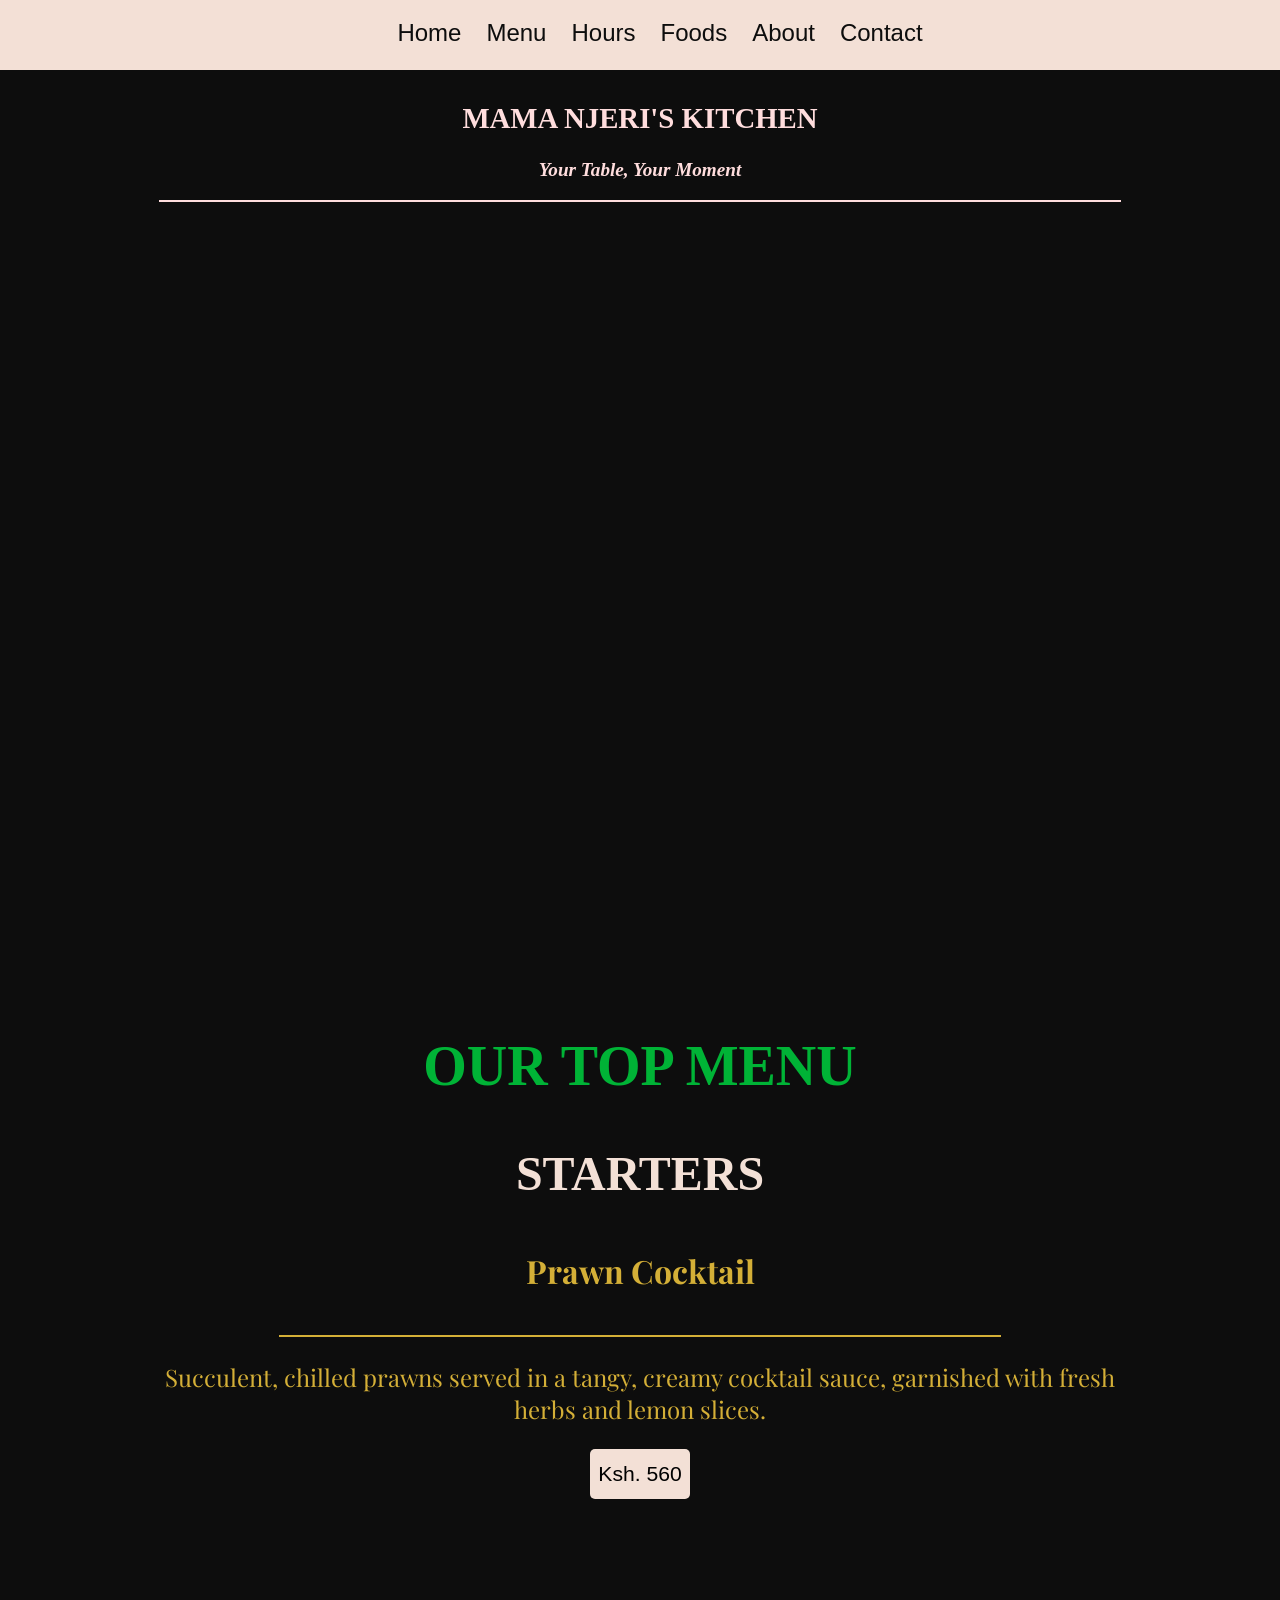
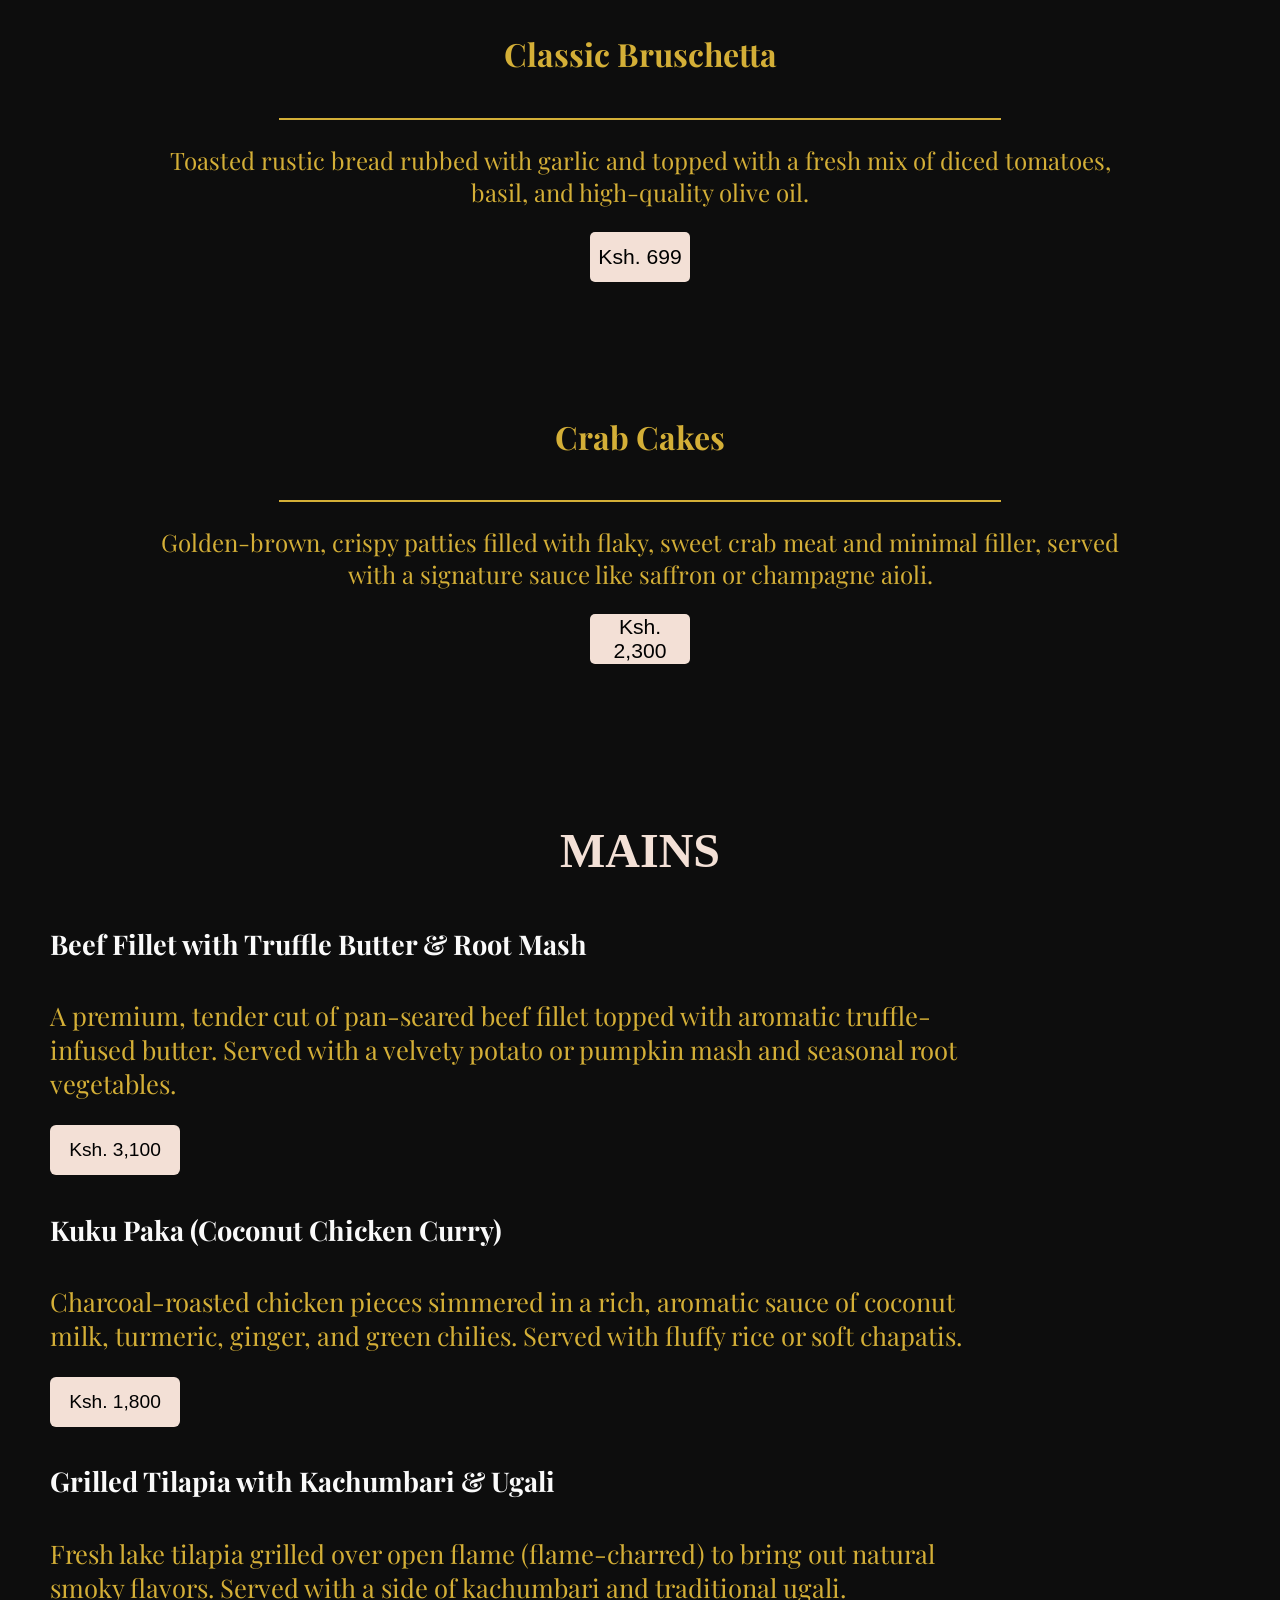
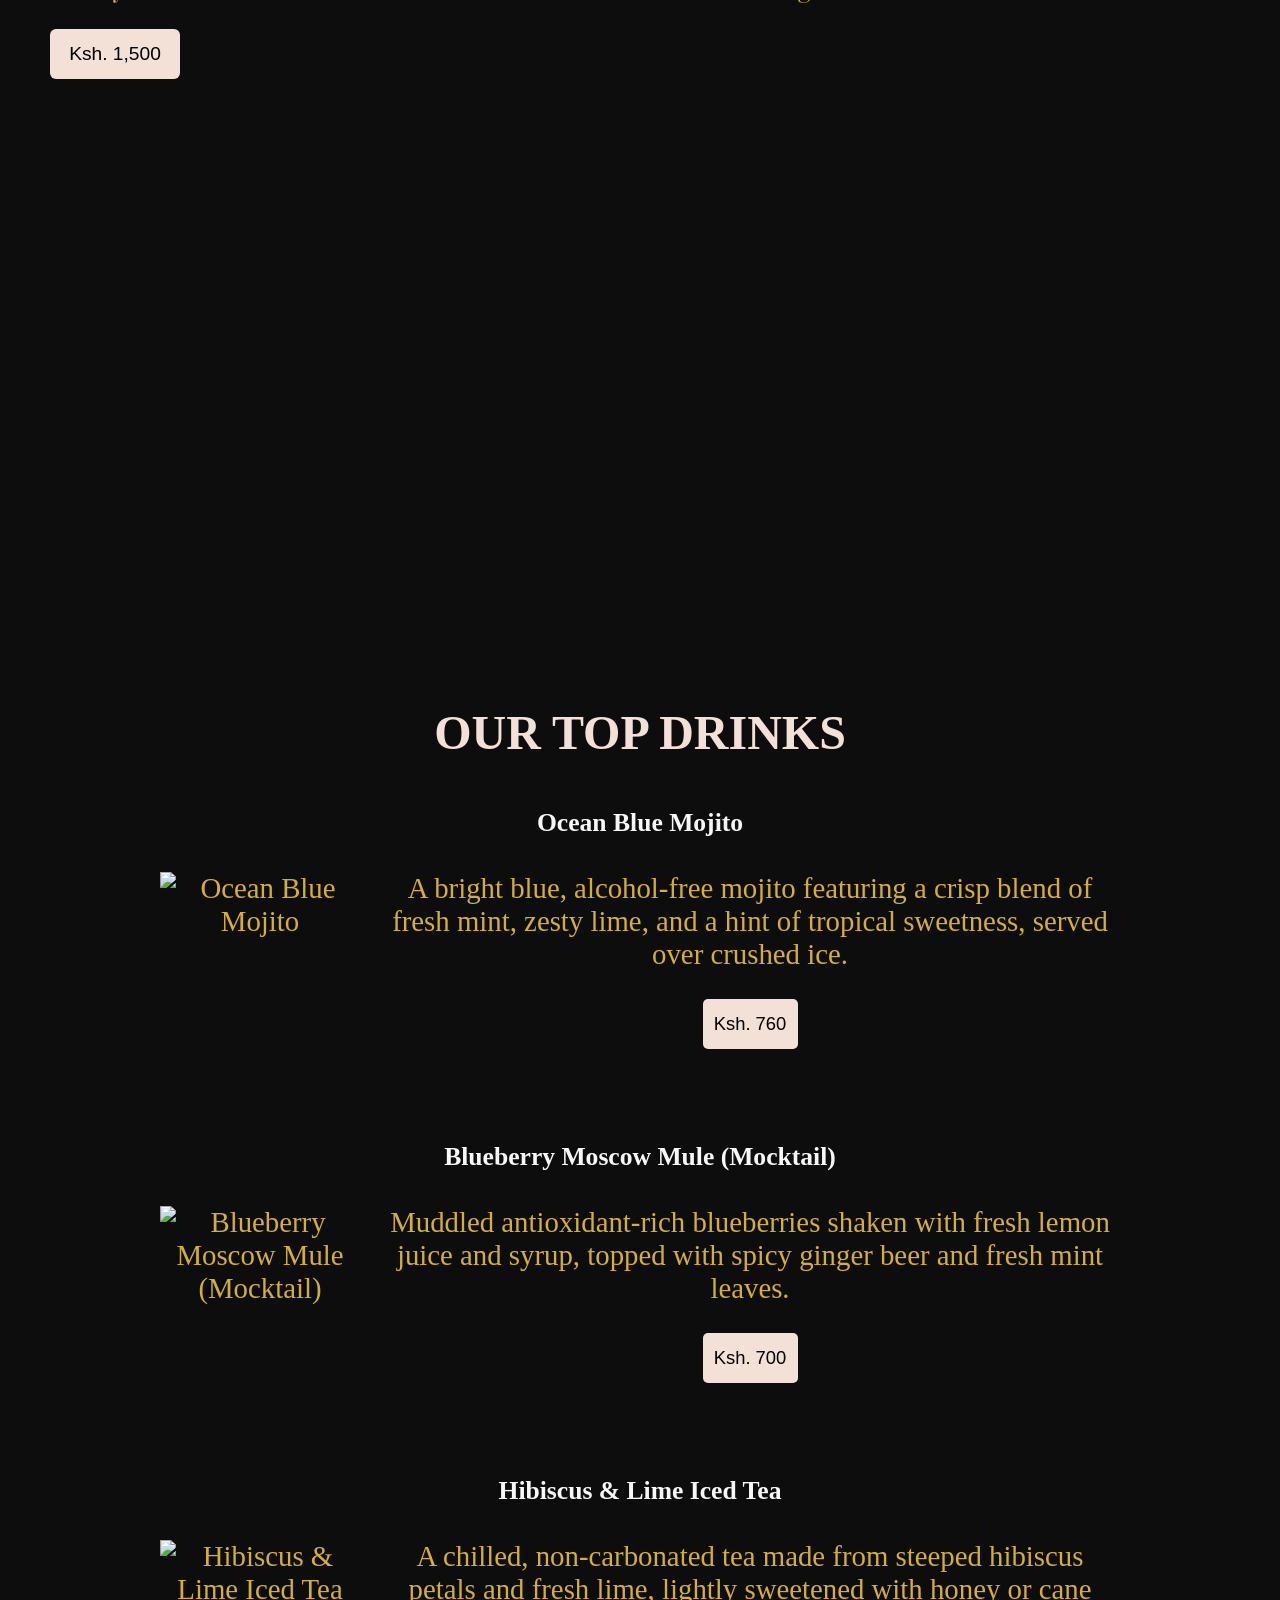
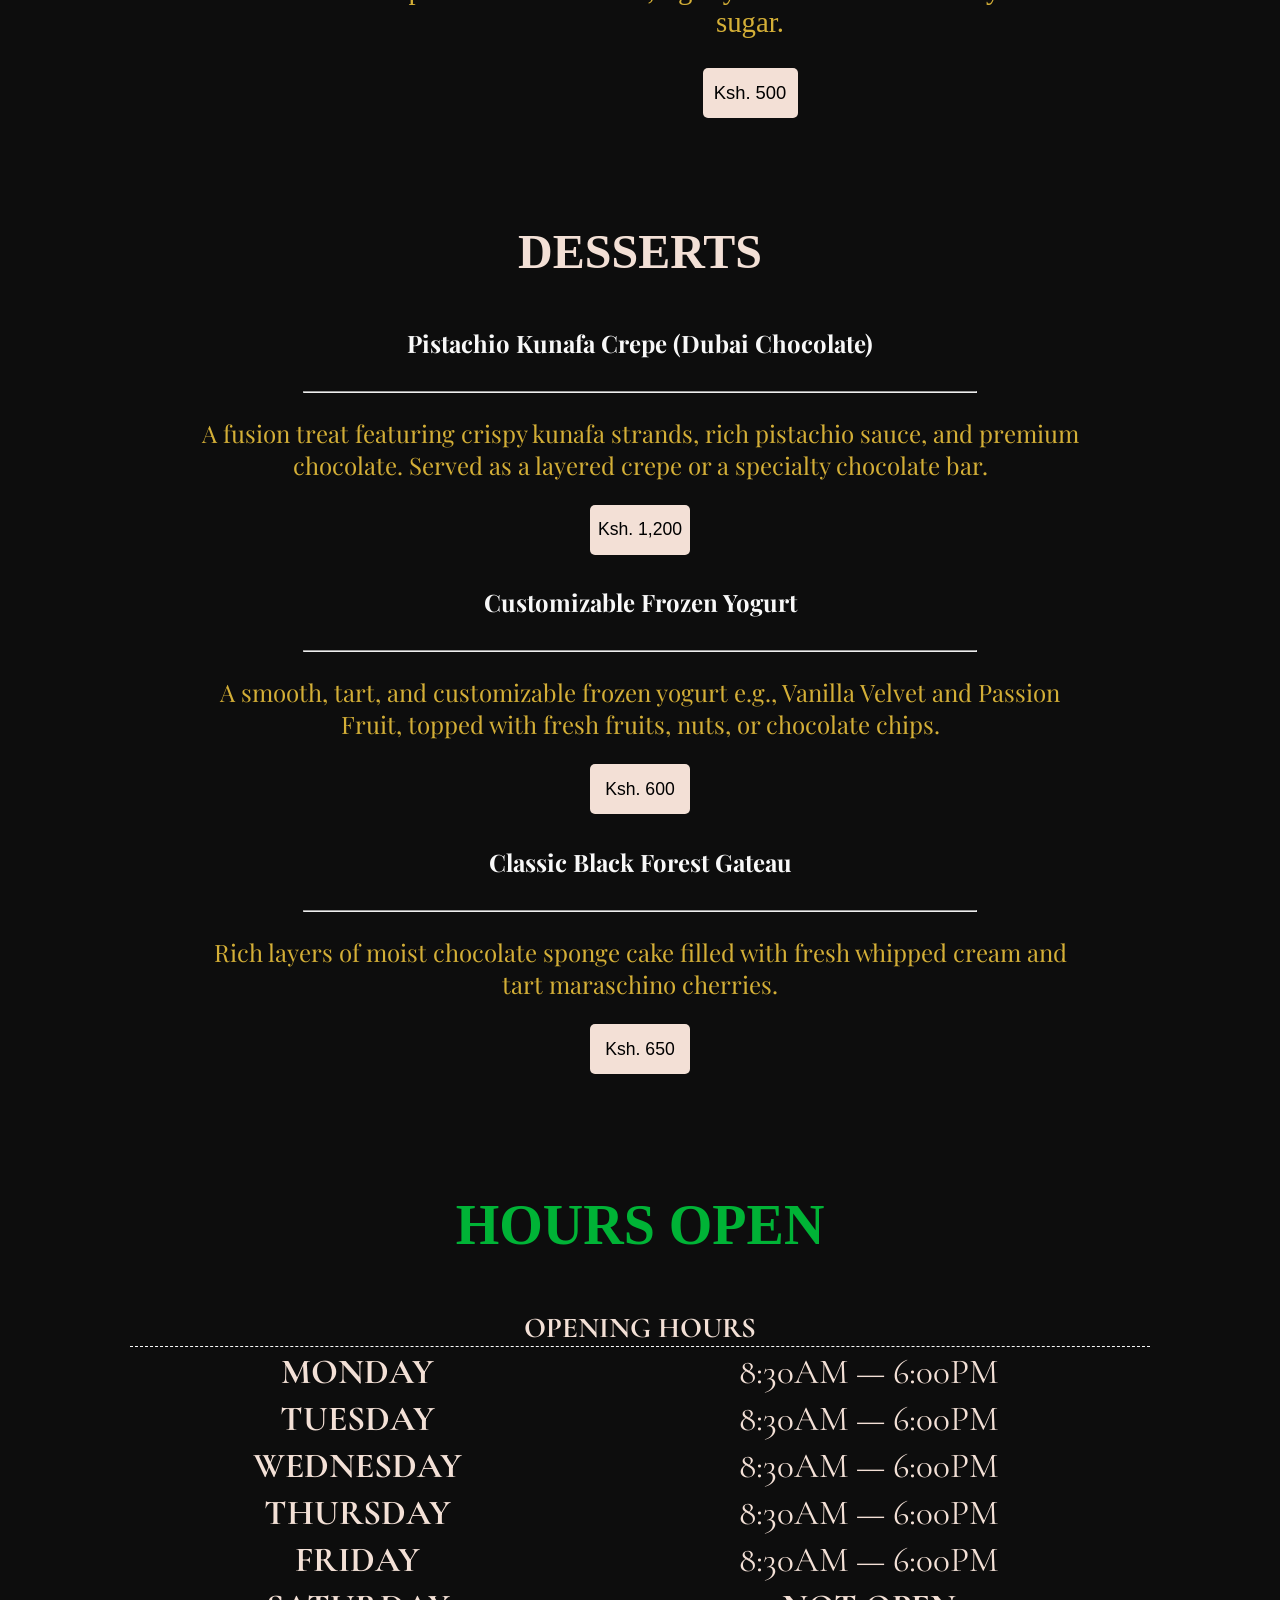
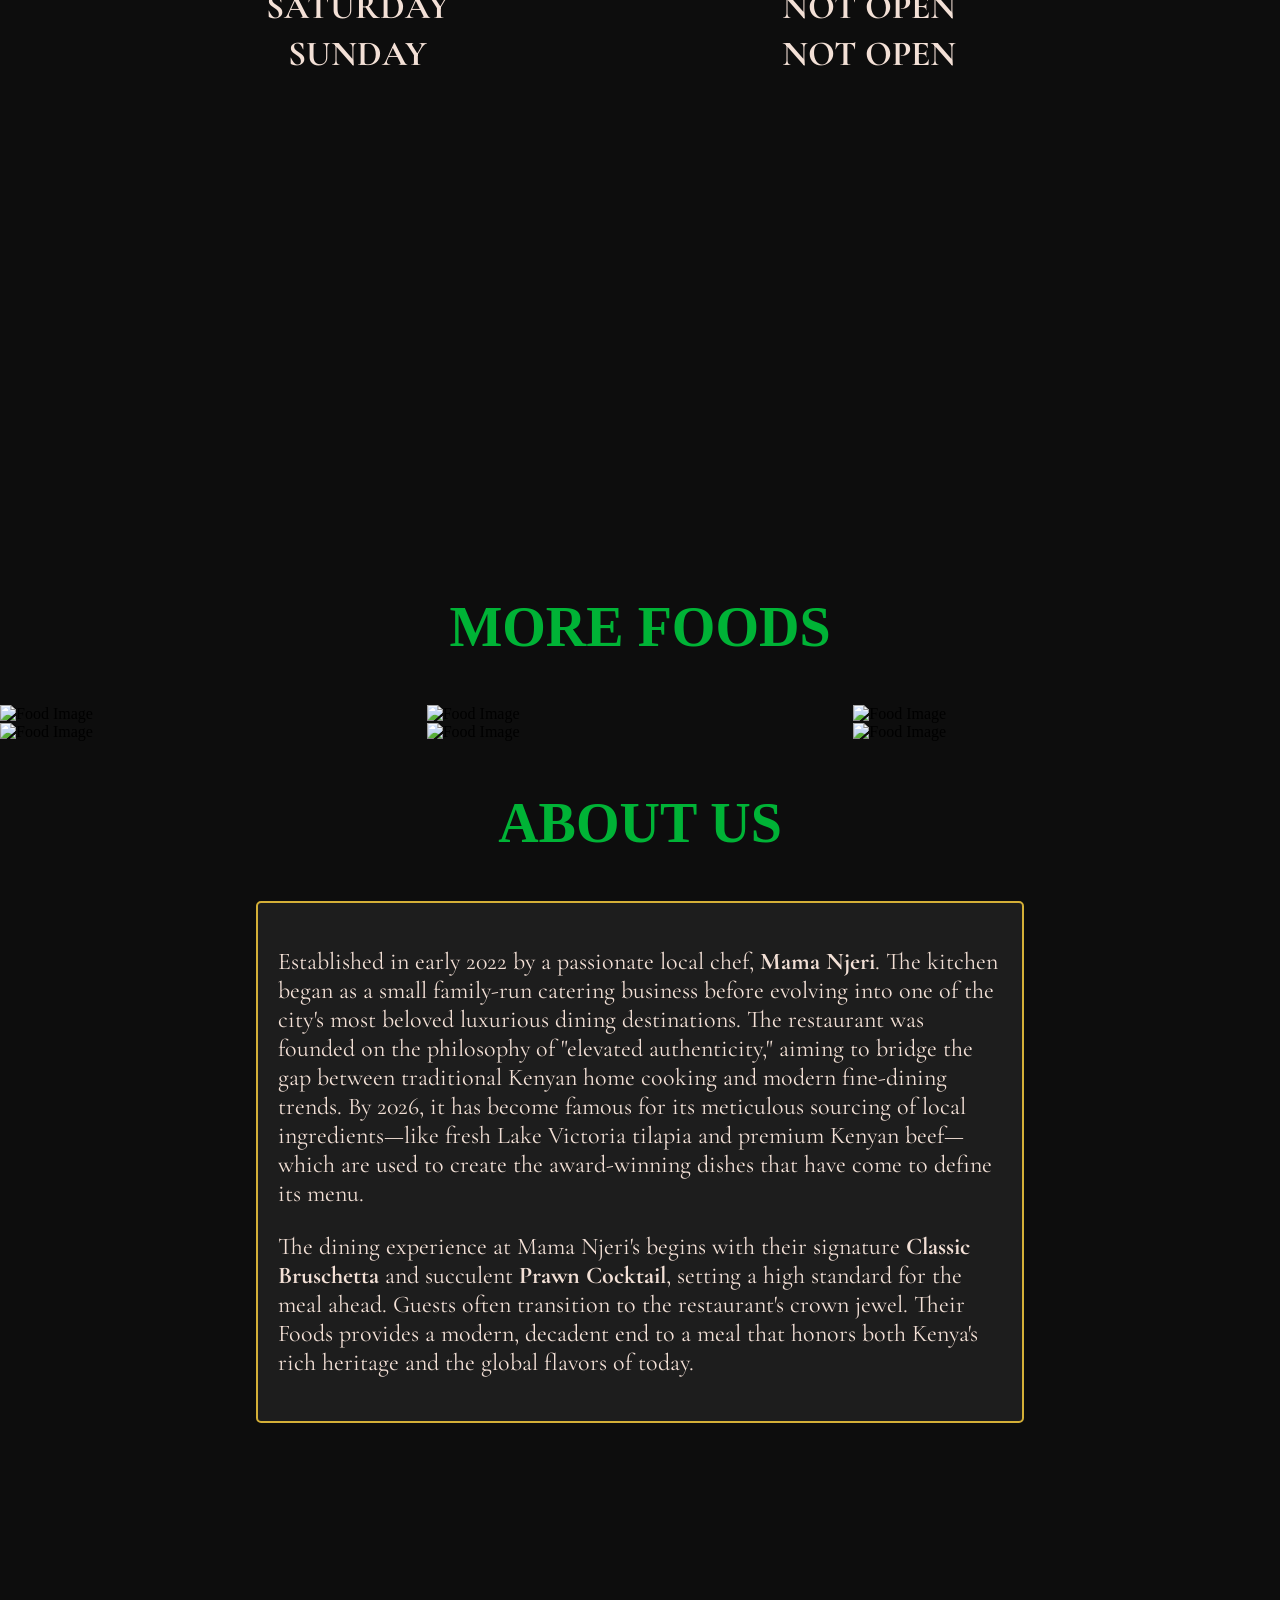
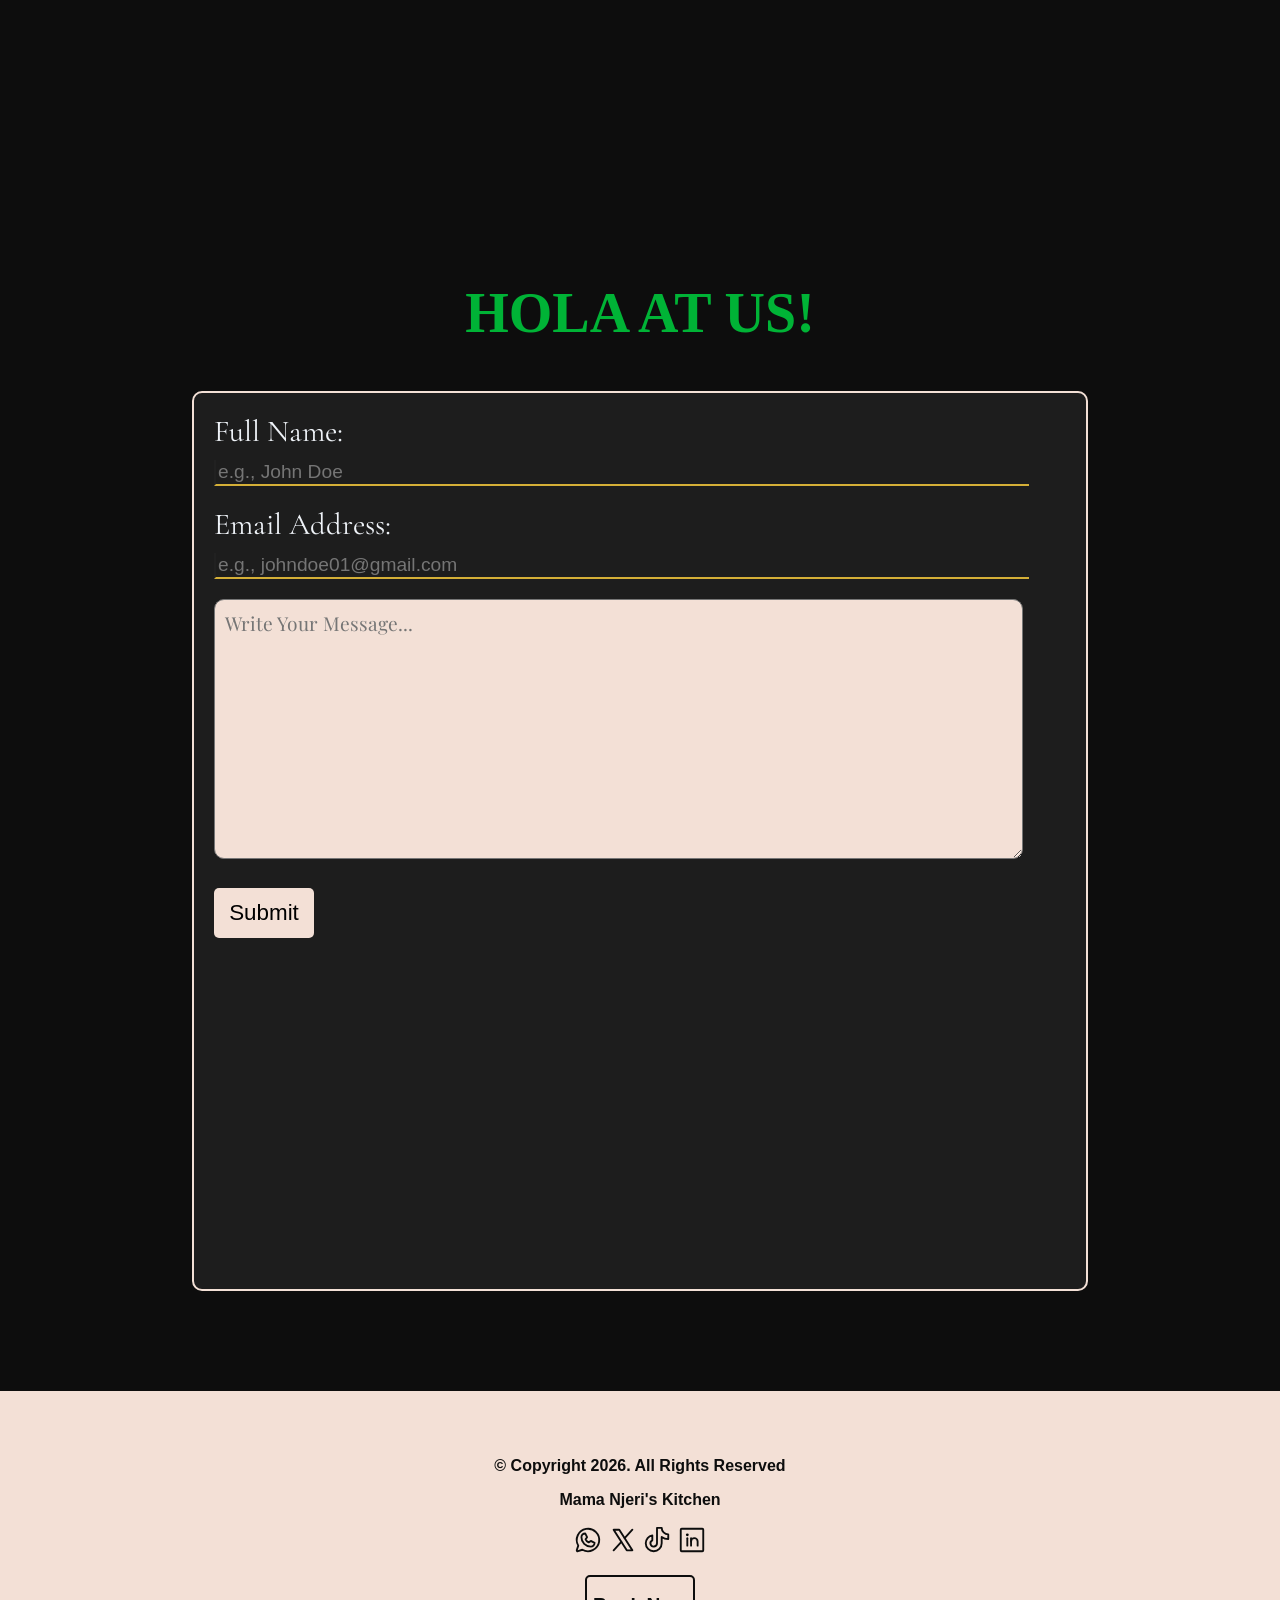
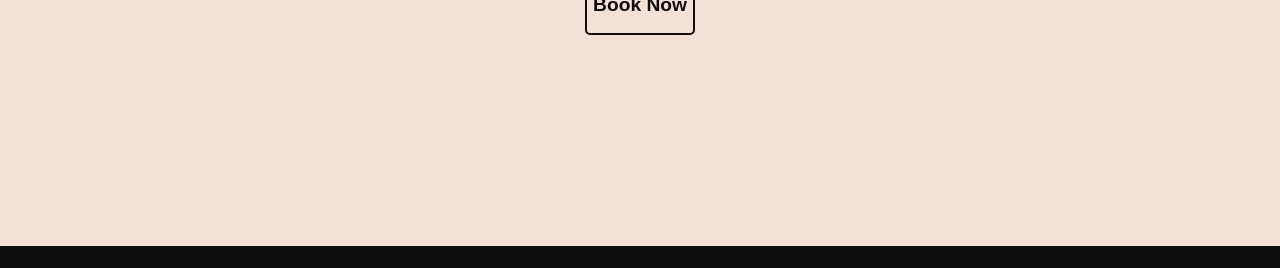
==== index.html @ dee15629 "first commit - Mama Njeri's Kitchen" ====
<!DOCTYPE html>
<html lang="en">
<head>
    <meta charset="UTF-8">
    <meta name="viewport" content="width=device-width, initial-scale=1.0">
    <title>Mama Njeri's Kitchen - Nairobi</title>
    <link rel="stylesheet" href="https://fonts.googleapis.com/css2?family=Playfair+Display&display=swap">
    <link rel="stylesheet" href="https://fonts.googleapis.com/css2?family=Cormorant+Garamond&display=swap">
    <link rel="stylesheet" href="styles.css">
</head>
<body>
    <section id="hero">
        <header>
    <nav id="navbar">
        <ul>
            <li><a href="#hero">Home</a></li>
            <li><a href="#menu">Menu</a></li>
            <li><a href="#timetable">Hours</a></li>
            <li><a href="#gallery">Foods</a></li>
            <li><a href="#about">About</a></li>
            <li><a href="#contact">Contact</a></li>
        </ul>
    </nav>
    </header>
        <h1>MAMA NJERI'S KITCHEN</h1>
        <p><i><b>Your Table, Your Moment</b></i></p>
        <hr style="width: 75%;">
    </section>
    <section id="menu">
        <h2>OUR TOP MENU</h2>
        <h3>STARTERS</h3>
        <div class="starters">
            <div class="start">
                <h4>Prawn Cocktail</h4>
                <hr>
                <p>Succulent, chilled prawns served in a tangy, creamy cocktail sauce, garnished with fresh herbs and lemon slices.</p>
                <button>Ksh. 560</button>
            </div>
            <div class="start">
                <h4>Classic Bruschetta</h4>
                <hr>
                <p>Toasted rustic bread rubbed with garlic and topped with a fresh mix of diced tomatoes, basil, and high-quality olive oil.</p>
                <button>Ksh. 699</button>
            </div>
            <div class="start">
                <h4>Crab Cakes</h4>
                <hr>
                <p>Golden-brown, crispy patties filled with flaky, sweet crab meat and minimal filler, served with a signature sauce like saffron or champagne aioli.</p>
                <button>Ksh. 2,300</button>
            </div>
        </div>
        <div class="mains">
        <h3>MAINS</h3>
            <div class="main">
                <h4>Beef Fillet with Truffle Butter & Root Mash</h4>
                <p>A premium, tender cut of pan-seared beef fillet topped with aromatic truffle-infused butter. Served with a velvety potato or pumpkin mash and seasonal root vegetables.</p>
                <button>Ksh. 3,100</button>
            </div>
            <div class="main">
                <h4>Kuku Paka (Coconut Chicken Curry)</h4>
                <p>Charcoal-roasted chicken pieces simmered in a rich, aromatic sauce of coconut milk, turmeric, ginger, and green chilies. Served with fluffy rice or soft chapatis.</p>
                <button>Ksh. 1,800</button>
            </div>
            <div class="main">
                <h4>Grilled Tilapia with Kachumbari & Ugali</h4>
                <p>Fresh lake tilapia grilled over open flame (flame-charred) to bring out natural smoky flavors. Served with a side of kachumbari and traditional ugali.</p>
                <button>Ksh. 1,500</button>
            </div>
        </div>
        <div class="drinks">
        <h3>OUR TOP DRINKS</h3>
            <div class="drink">
                <h4>Ocean Blue Mojito</h4>
            <img src="https://www.crazycheesy.com/wp-content/uploads/2023/01/CRAZY-BLUE-OCEAN.jpg" alt="Ocean Blue Mojito">
            <p> A bright blue, alcohol-free mojito featuring a crisp blend of fresh mint, zesty lime, and a hint of tropical sweetness, served over crushed ice.</p>
            <button>Ksh. 760</button>
            </div>
            <div class="drink">
                <h4>Blueberry Moscow Mule (Mocktail)</h4>
            <img src="https://mixop.net/wp-content/uploads/136A9384-720x720.jpg" alt="Blueberry Moscow Mule (Mocktail)">
            <p>Muddled antioxidant-rich blueberries shaken with fresh lemon juice and syrup, topped with spicy ginger beer and fresh mint leaves.</p>
            <button>Ksh. 700</button>
            </div>
            <div class="drink">
                <h4>Hibiscus & Lime Iced Tea</h4>
            <img src="https://h6r2c8q2.delivery.rocketcdn.me/wp-content/uploads/hibiscus-drink.jpg" alt="Hibiscus & Lime Iced Tea">
            <p>A chilled, non-carbonated tea made from steeped hibiscus petals and fresh lime, lightly sweetened with honey or cane sugar.</p>
            <button>Ksh. 500</button>
            </div>
        </div>
        <div class="desserts">
            <h3>DESSERTS</h3>
            <div class="dessert">
                <h4>Pistachio Kunafa Crepe (Dubai Chocolate)</h4>
                <hr>
                <p>A fusion treat featuring crispy kunafa strands, rich pistachio sauce, and premium chocolate. Served as a layered crepe or a specialty chocolate bar.</p>
                <button>Ksh. 1,200</button>
            </div>
            <div class="dessert">
                <h4>Customizable Frozen Yogurt</h4>
                <hr>
                <p> A smooth, tart, and customizable frozen yogurt e.g., Vanilla Velvet and Passion Fruit, topped with fresh fruits, nuts, or chocolate chips.</p>
                <button>Ksh. 600</button>
            </div>
            <div class="dessert">
                <h4>Classic Black Forest Gateau</h4>
                <hr>
                <p>Rich layers of moist chocolate sponge cake filled with fresh whipped cream and tart maraschino cherries.</p>
                <button>Ksh. 650</button>
            </div>
        </div>
    </section>
    <section id="timetable">
        <h2>HOURS OPEN</h2>
        <table>
            <thead>
                <tr>
                    <th colspan="2">OPENING HOURS</th>
                </tr>
            </thead>
            <tbody>
                <tr>
                    <th>MONDAY</th>
                    <td>8:30AM — 6:00PM</td>
                </tr>
                <tr>
                    <th>TUESDAY</th>
                    <td>8:30AM — 6:00PM</td>
                </tr>
                <tr>
                    <th>WEDNESDAY</th>
                    <td>8:30AM — 6:00PM</td>
                </tr>
                <tr>
                    <th>THURSDAY</th>
                    <td>8:30AM — 6:00PM</td>
                </tr>
                <tr>
                    <th>FRIDAY</th>
                    <td>8:30AM — 6:00PM</td>
                </tr>
                <tr>
                    <th>SATURDAY</th>
                    <td><b>NOT OPEN</b></td>
                </tr>
                <tr>
                    <th>SUNDAY</th>
                    <td><b>NOT OPEN</b></td>
                </tr>
            </tbody>
        </table>
    </section>
    <section id="gallery">
        <h2>MORE FOODS</h2>
        <div class="photos">
        <div class="photo">
            <img src="https://encrypted-tbn0.gstatic.com/images?q=tbn:ANd9GcSKuPYL5Du7tB3OBXT09Z9At8a9kbxCJjVdVA&s" alt="Food Image">
        </div>
        <div class="photo">
            <img src="https://encrypted-tbn0.gstatic.com/images?q=tbn:ANd9GcSKuPYL5Du7tB3OBXT09Z9At8a9kbxCJjVdVA&s" alt="Food Image">
        </div>
        <div class="photo">
            <img src="https://encrypted-tbn0.gstatic.com/images?q=tbn:ANd9GcSKuPYL5Du7tB3OBXT09Z9At8a9kbxCJjVdVA&s" alt="Food Image">
        </div>
        <div class="photo">
            <img src="https://encrypted-tbn0.gstatic.com/images?q=tbn:ANd9GcSKuPYL5Du7tB3OBXT09Z9At8a9kbxCJjVdVA&s" alt="Food Image">
        </div>
        <div class="photo">
            <img src="https://encrypted-tbn0.gstatic.com/images?q=tbn:ANd9GcSKuPYL5Du7tB3OBXT09Z9At8a9kbxCJjVdVA&s" alt="Food Image">
        </div>
        <div class="photo">
            <img src="https://encrypted-tbn0.gstatic.com/images?q=tbn:ANd9GcSKuPYL5Du7tB3OBXT09Z9At8a9kbxCJjVdVA&s" alt="Food Image">
        </div>
        </div>
    </section>
    <section id="about">
        <h2>ABOUT US</h2>
        <div class="about">
            <p>Established in early 2022 by a passionate local chef, <b>Mama Njeri</b>. The kitchen began as a small family-run catering business before evolving into one of the city's most beloved luxurious dining destinations. The restaurant was founded on the philosophy of "elevated authenticity," aiming to bridge the gap between traditional Kenyan home cooking and modern fine-dining trends. By 2026, it has become famous for its meticulous sourcing of local ingredients—like fresh Lake Victoria tilapia and premium Kenyan beef—which are used to create the award-winning dishes that have come to define its menu.</p>
            <p>The dining experience at Mama Njeri's begins with their signature <b>Classic Bruschetta</b> and succulent <b>Prawn Cocktail</b>, setting a high standard for the meal ahead. Guests often transition to the restaurant's crown jewel. Their Foods provides a modern, decadent end to a meal that honors both Kenya's rich heritage and the global flavors of today.</p>
        </div>
    </section>
    <section id="contact">
        <h2>HOLA AT US!</h2>
        <div class="hola">
            <form>
                <div>
                <label for="name">Full Name:</label>
                <input type="text" id="name" placeholder="e.g., John Doe" required>
                </div>

                <div>
                <label for="email">Email Address:</label>
                <input type="text" id="email" placeholder="e.g., johndoe01@gmail.com" required>
                </div>
                <textarea cols="39" rows="8" placeholder="Write Your Message..." required></textarea>
                <button type="submit">Submit</button>
            </form>
        </div>
    </section>
    <footer id="foot">
        <p>&copy Copyright 2026. All Rights Reserved</p>
        <p>Mama Njeri's Kitchen</p>
        <a href="tel:+0719645304" target="_blank"><svg xmlns="http://www.w3.org/2000/svg" viewBox="0 0 256 256"><rect width="256" height="256" fill="none"/><path d="M72,104a32,32,0,0,1,32-32l16,32-12.32,18.47a48.19,48.19,0,0,0,25.85,25.85L152,136l32,16a32,32,0,0,1-32,32A80,80,0,0,1,72,104Z" fill="none" stroke="currentColor" stroke-linecap="round" stroke-linejoin="round" stroke-width="16"/><path d="M79.93,211.11a96,96,0,1,0-35-35h0L32.42,213.46a8,8,0,0,0,10.12,10.12l37.39-12.47Z" fill="none" stroke="currentColor" stroke-linecap="round" stroke-linejoin="round" stroke-width="16"/></svg></a>
        <a href="https://x.com/UtlerDe" target="_blank"><svg xmlns="http://www.w3.org/2000/svg" viewBox="0 0 256 256"><rect width="256" height="256" fill="none"/><polygon points="48 40 96 40 208 216 160 216 48 40" fill="none" stroke="currentColor" stroke-linecap="round" stroke-linejoin="round" stroke-width="16"/><line x1="113.88" y1="143.53" x2="48" y2="216" fill="none" stroke="currentColor" stroke-linecap="round" stroke-linejoin="round" stroke-width="16"/><line x1="208" y1="40" x2="142.12" y2="112.47" fill="none" stroke="currentColor" stroke-linecap="round" stroke-linejoin="round" stroke-width="16"/></svg></a>
        <a href="https://www.tiktok.com/@justmeyoo2" target="_blank"><svg xmlns="http://www.w3.org/2000/svg" viewBox="0 0 256 256"><rect width="256" height="256" fill="none"/><path d="M168,102a95.55,95.55,0,0,0,56,18V80a56,56,0,0,1-56-56H128V156a28,28,0,1,1-40-25.31V88c-31.83,5.67-56,34.54-56,68a68,68,0,0,0,136,0Z" fill="none" stroke="currentColor" stroke-linecap="round" stroke-linejoin="round" stroke-width="16"/></svg></a>
        <a href="https://www.linkedin.com/vyronevra" target="_blank"><svg xmlns="http://www.w3.org/2000/svg" viewBox="0 0 256 256"><rect width="256" height="256" fill="none"/><rect x="32" y="32" width="192" height="192" rx="8" fill="none" stroke="currentColor" stroke-linecap="round" stroke-linejoin="round" stroke-width="16"/><line x1="120" y1="112" x2="120" y2="176" fill="none" stroke="currentColor" stroke-linecap="round" stroke-linejoin="round" stroke-width="16"/><line x1="88" y1="112" x2="88" y2="176" fill="none" stroke="currentColor" stroke-linecap="round" stroke-linejoin="round" stroke-width="16"/><path d="M120,140a28,28,0,0,1,56,0v36" fill="none" stroke="currentColor" stroke-linecap="round" stroke-linejoin="round" stroke-width="16"/><circle cx="88" cy="84" r="12"/></svg></a>
        <p><a href="reservations.html"><button>Book Now</button></a></p>
    </footer>
</body>
</html>
---- styles.css ----
html {
    overflow-x: hidden;
    scroll-behavior: smooth;
}

body {
    margin: 0;
    background-color: #0d0d0d;
}

#navbar {
    width: 100%;
    background-color: #f3e0d6;
    height: 70px;
    position: fixed;
    top: 0;
}

#navbar ul {
    list-style-type: none;
    display: flex;
    justify-content: flex-start;
    gap: 5px;
    font-family:'Franklin Gothic Medium', 'Arial Narrow', Arial, sans-serif;
}

#navbar a {
    text-decoration-color: transparent;
    color: #0d0d0d;
}

#navbar a:hover {
    color: #d4af37;
}

@media (min-width: 768px) {
    #navbar ul {
        display: flex;
        justify-content: center;
        gap: 15px;
    }
}

@media (min-width: 1024px) {
    #navbar {
        padding-right: 10px;
    }

    #navbar ul {
        gap: 25px;
    }

    li a {
        font-size: 1.5rem;
    }
}

#foot button {
    width: 80px;
    height: 40px;
    background-color: #f3e0d6;
    border: 2px solid #0d0d0d;
    border-radius: 5px;
    color: #0d0d0d;
}

#foot button:active {
    background-color: #0d0d0d;
    color: #f3e0d6;
}

@media (min-width: 768px) {
    #foot button {
        font-size: 1.1rem;
        width: 95px;
        height: 50px;
        font-weight: bold;
    }
}

@media (min-width: 1024px) {
    #foot button {
        font-size: 1.2rem;
        width: 110px;
        height: 60px;  
        font-weight: bold;
    }
}

#hero {
    background-image: url(https://hogr.app/blog/wp-content/uploads/2023/04/top-view-table-full-delicious-food-composition.jpg);
    width: 100%;
    height: 100vh;
    background-size: cover;
    background-position: right;
    margin-top: -22px;
    text-align: center;
    padding-top: 100px;
    color: #fdd;
    font-size: 1.1rem;
}

@media (min-width: 768px) {
    #hero {
        font-size: 1.2rem;
    }

    #hero hr {
        border: 1px solid #fdd;
    }
}

#menu {
    margin-top: -40px;
    background-color: #0d0d0d;
    text-align: center;
    padding-top: 50px;
}

h2 {
    color: #00b336;
    font-size: 3.5rem;
    text-align: center;
}

h3 {
    color: #f3e0d6;
    font-size: 3rem;
}

.start {
    width: 100%;
    height: 300px;
    color: #d4af37;
    font-size: 1.2rem;
    font-family: 'Playfair Display';
    box-sizing: border-box;
}

.start hr {
    width: 75%;
    border: 1px solid #d4af37;
}

.start button {
    background-color: #f3e0d6;
    width: 80px;
    height: 40px;
    border: none;
    border-radius: 5px;
}

.start button:active {
    background-color: rgb(243, 224, 214, 0.8);
}

@media (min-width: 768px) {
    .starters {
        width: 75%;
        margin-left: auto;
        margin-right: auto;
    }

    .start h4 {
        font-size: 1.8rem;
    }
}

@media (min-width: 1024px) {
    .starters {
        width: 75%;
        margin-left: auto;
        margin-right: auto;
    }

    .start {
        height: 340px;
    }

    .start h4 {
        font-size: 2rem;
    }

    .start p {
        font-size: 1.5rem;
    }

    .start button {
        width: 100px; 
        height: 50px;
        font-size: 1.1em;
    }
}

.mains {
    height: 180vh;
}

.main {
    font-family: 'Playfair Display';
    text-align: center;
    padding-left: 30px;
}


.main h4 {
    color: #fafafa;
    font-size: 1.5rem;
}

.main p {
    color: #d4af37;
}

.main button {
    background-color: #f3e0d6;
    border: none;
    height: 35px;
    border-radius: 6px;
}

.main button:active {
    background-color: rgb(243, 224, 214, 0.8);
}

@media (min-width: 768px) {
    .mains {
    background-image: url(https://i.ibb.co/ycgfVxtV/Gemini-Generated-Image-pxplevpxplevpxpl.png); 
    background-size: cover;
    height: 160vh;
    padding-top: 20px;
    margin-bottom: 20px;
    }

    .main {
        width: 75%;
        text-align: left;
        padding-left: 50px;
    }
}

@media (min-width: 1024px) {
    .mains {
    background-image: url(https://i.ibb.co/ycgfVxtV/Gemini-Generated-Image-pxplevpxplevpxpl.png); 
    background-size: cover;
    height: 160vh;
    padding-top: 20px;
    margin-bottom: 20px;
    }

    .main {
        width: 75%;
        text-align: left;
        padding-left: 50px;
        font-size: 1.6rem;
    }

    .main button {
        height: 50px;
        width: 130px;
        font-size: 1.2rem;
    }

    .main h4 {
        font-size: 1.7rem;
    }
}


#timetable {
    margin-top: -48px;
    background-color: #0d0d0d;
    color: #f3e0d6;
    height: 100vh;
    padding-top: 100px;
}

table {
    text-align: center;
    font-family: 'Cormorant Garamond';
    width: 100%;
    height: 350px;
}

th[colspan="2"] {
    font-size: 1.8rem;
    padding-top: 5px;
}

@media (min-width: 768px) {
    table {
        font-size: 1.3rem;
        width: 85%;
        margin-left: auto;
        margin-right: auto;
    }

    th[colspan="2"] {
        border-bottom: 1px dashed #f8f8f8;
    }
}

@media (min-width: 1024px) {
    table {
        font-size: 2.2rem;
        width: 80%;
        margin-left: auto;
        margin-right: auto;
    }

    th[colspan="2"] {
        border-bottom: 1px dashed #f8f8f8;
    }
}

.drinks {
    margin-top: 90px;
}

.drink {
    color: #d4af37;
    height: 300px;
}

.drink h4 {
    color: #f8f8f8;
    font-size: 1.3rem;
}

.drink button {
    width: 80px;
    height: 30px;
    background-color: #f3e0d6;
    border: none;
    border-radius: 5px;
}

.drink button:active {
    background-color: rgb(243, 224, 214, 0.8);
}

.drink::after {
    content: "";
    display: block;
    clear: both;
}

.drink img {
    float: left;
    margin-right: 20px;
    width: 160px;
    height: 160px;

}

@media (min-width: 768px) {
    .drink img {
        width: 200px;
        height: 200px;
    }

    .drink {
        font-size: 1.4rem;
        width: 85%;
        margin-left: auto;
        margin-right: auto;
    }

    .drink h4 {
        font-size: 1.6rem;
    }

    .drink button {
    width: 90px;
    height: 45px;   
    font-size: 1.1rem;    
    }
}

@media (min-width: 1024px) {
    .drink {
        width: 75%;
        margin-left: auto;
        margin-right: auto;
        font-size: 1.8rem;
    }

    .drink h4 {
        font-size: 1.6rem;
    }

    .drink button {
        width: 95px;
        height: 50px;
        font-size: 1.15rem;
    }
}

.desserts {

}

.dessert {
    color: #d4af37;
    font-family: 'Playfair Display';
    margin-bottom: 20px;
}

.dessert hr {
    width: 75%;
}

.dessert h4 {
    color: #f8f8f8;
}

.dessert button {
    width: 80px;
    height: 40px;
    border-radius: 5px;
    background-color: #f3e0d6;
    border: none;
}

.dessert button:active {
    background-color: rgb(243, 224, 214, 0.8);
}

@media (min-width: 768px) {
    .dessert {
        width: 80%;
        margin-left: auto;
        margin-right: auto;
    }
}

@media (min-width: 1024px) {
    .dessert {
        width: 70%;
        margin-left: auto;
        margin-right: auto;
        font-size: 1.5rem;
    }

    .dessert button {
        width: 100px;
        height: 50px;
        font-size: 1.1rem;
    }
}

#gallery {
    background-color: #0d0d0d;
    margin-top: -48px;
    padding-top: 150px;
}

.photos {
    display: grid;
    grid-template-columns: 1fr 1fr;
}

.photo img {
    width: 150px;
    height: 150px;
}

@media (min-width: 768px) {
    .photos {
        display: grid;
        grid-template-columns: 1fr 1fr 1fr;
    }

    .photo img {
        width: 250px;
        height: 250px;
    }
}

@media (min-width: 1024px) {
    .photos {
        display: grid;
        grid-template-columns: 1fr 1fr 1fr;
    }

    .photo img {
        width: 335px;
        height: 335px;
    }
}

@media (min-width: 1920px) {
    .photos {
        display: grid;
        grid-template-columns: 1fr 1fr 1fr;
    }


    .photo img {
        width: 633px;
        height: 633px;
    }
}

#about {
    background-color: #0d0d0d;
    margin-top: -47px;
    padding-top: 50px;
    height: 130vh;
}

.about {
    font-family: 'Cormorant Garamond';
    width: 100%;
    border: 2px solid #d4af37;
    color: #f3e0d6;
    border-radius: 5px;
    padding: 10px;
    box-sizing: border-box;
    background-color: rgba(47, 47, 47, 0.5);
}

@media (min-width: 768px) {
    .about {
        width: 75%;
        margin-left: auto;
        margin-right: auto;
        padding: 20px;
        font-size: 1.2rem;
    }
}

@media (min-width: 1024px) {
    .about {
        width: 60%;
        margin-left: auto;
        margin-right: auto;
        padding: 20px;
        font-size: 1.5rem;
    }

    #about {
        height: 120vh;
    }
}

#contact {
    background-color: #0d0d0d;
    padding-top: 20px;
}

.hola {
    width: 100%;
    height: 80vh;
    border: 2px solid #f3e0d6;
    background-color: rgba(47, 47, 47, 0.5);
    padding: 10px;
    color: #eef2f7;
    box-sizing: border-box;
    font-family: 'Cormorant Garamond';
    border-radius: 10px;
    margin-bottom: 100px;
}

.hola input {
    width: 95%;
    margin: 0 0 20px 0;
    border-top: none;
    border-right: none;
    border-bottom: none;
    border-bottom: 2px solid #d4af37;
    background-color: transparent;
    outline: none;
    color: #eef2f7;
}

textarea {
    font-family: 'Playfair Display';
    outline: none;
    background-color: #f3e0d6;
}

form button {
    width: 80px;
    height: 40px;
    background-color: #f3e0d6;
    border: none;
    border-radius: 5px;
    margin-top: 20px;
}

form button:active {
    background-color: rgb(243, 224, 214, 0.8);
}

@media (min-width: 768px) {
    .hola {
        width: 75%;
        margin-left: auto;
        margin-right: auto;
        font-size: 1.4rem;
        height: 85vh;
    }

    textarea {
        width: 95%;
        border-radius: 10px;
        padding: 10px;
        box-sizing: border-box;
    }


    form input {
        font-size: 1.2rem;
    }
}

@media (min-width: 1024px) {
    .hola {
        width: 70%;
        margin-left: auto;
        margin-right: auto;
        font-size: 1.9rem;
        padding: 20px;
        height: 100vh;
    }

    textarea {
        height: 260px;
        font-size: 1.2rem;
    }

    form button {
        width: 100px;
        height: 50px;
        font-size: 1.4rem;
    }

    #contact {
        margin-top: -10px;
    }
}

#foot {
    background-color: #f3e0d6;
    height: 45vh;
    text-align: center;
    padding-top: 50px;
    color: #0d0d0d;
    font-weight: bold;
    font-family: Arial, Helvetica, sans-serif;
}

#foot img {
    width: 50px;
    height: 50px;
}

#foot svg {
    width: 30px;
    height: 30px;
}

#foot a {
    color: #0d0d0d;
}
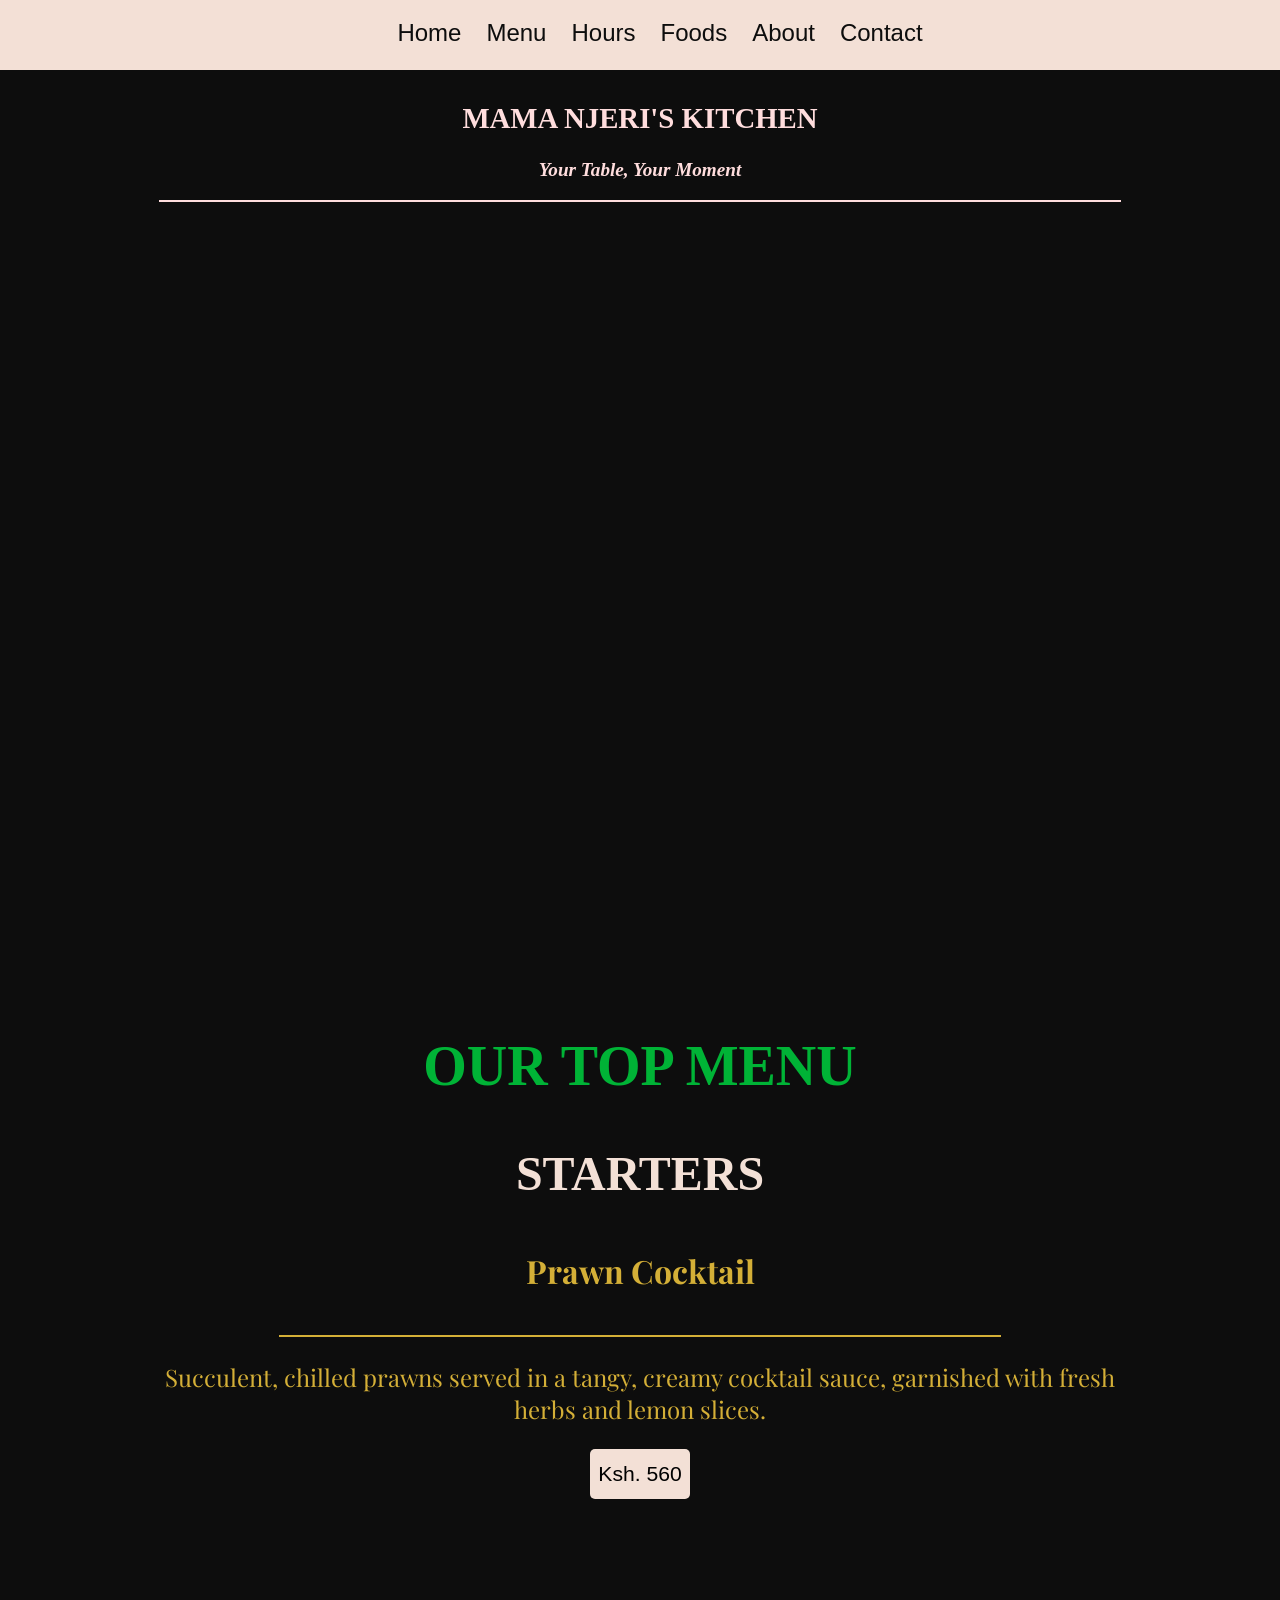
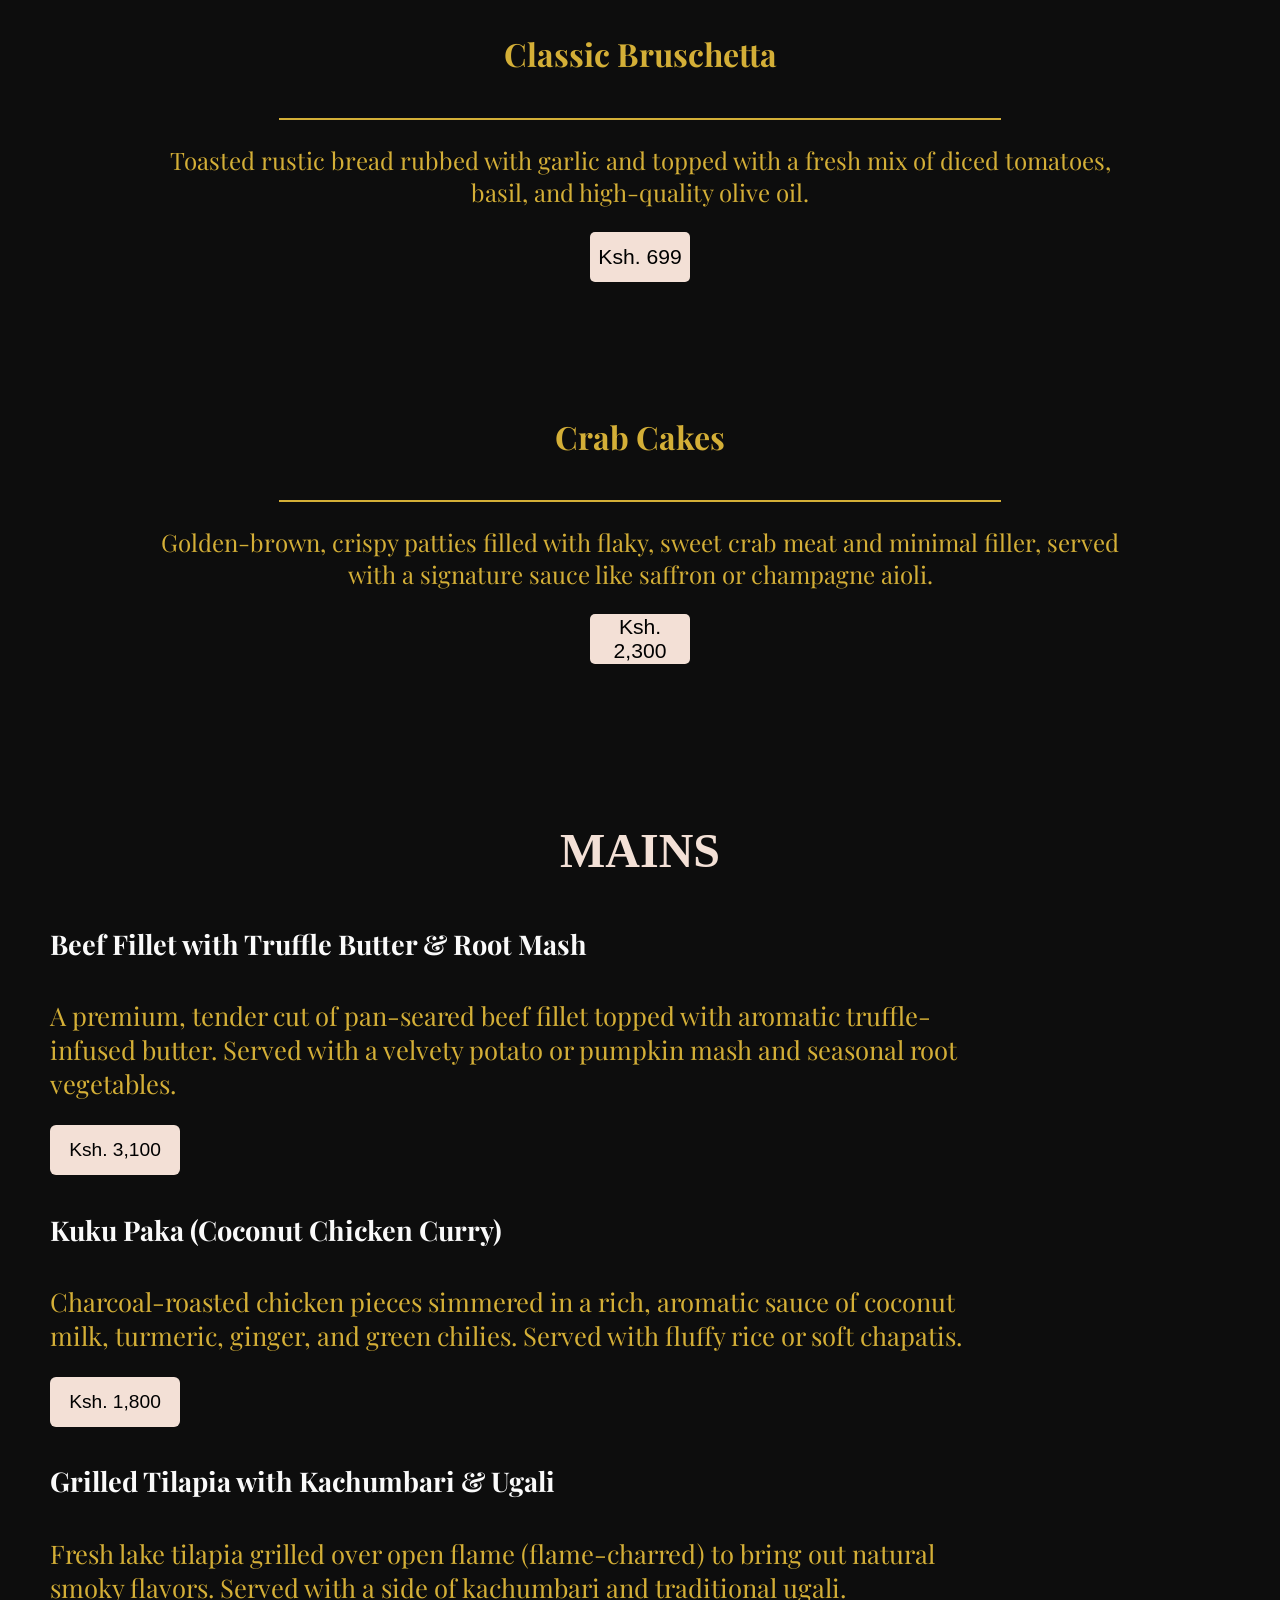
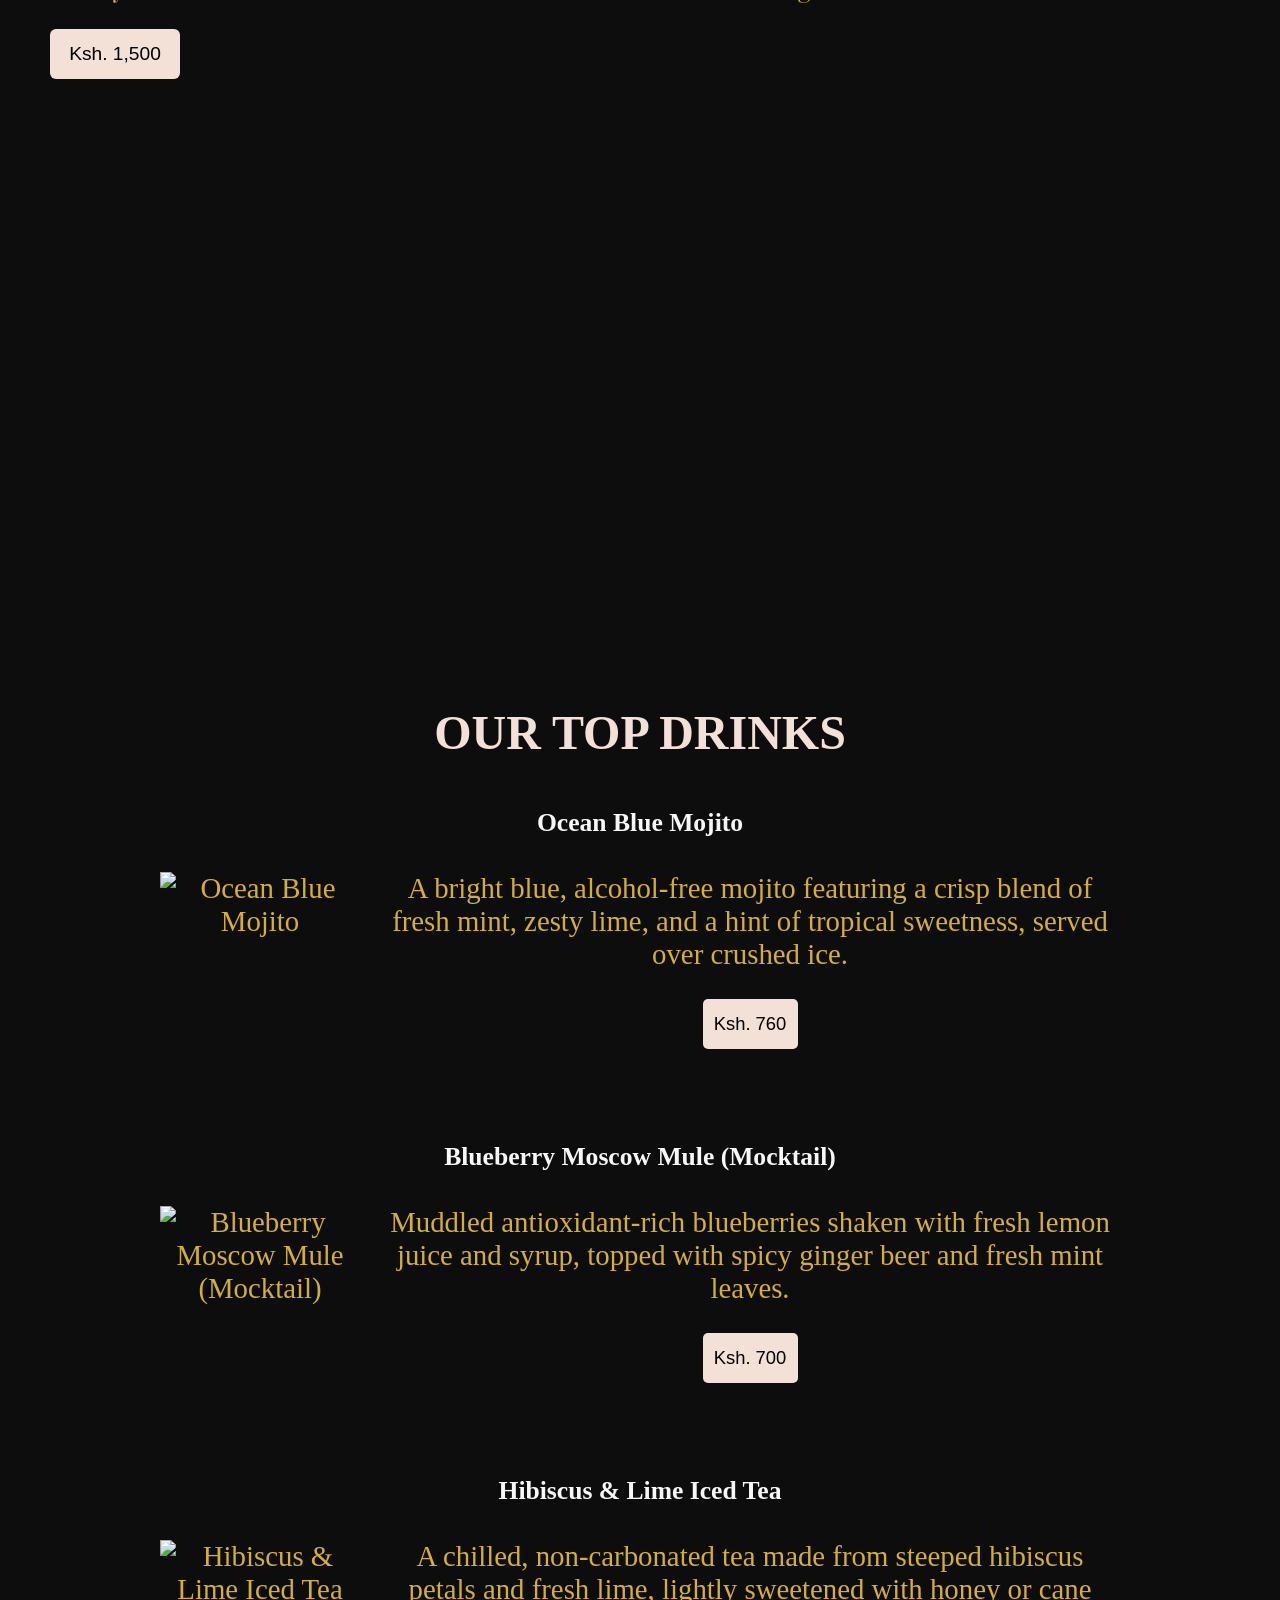
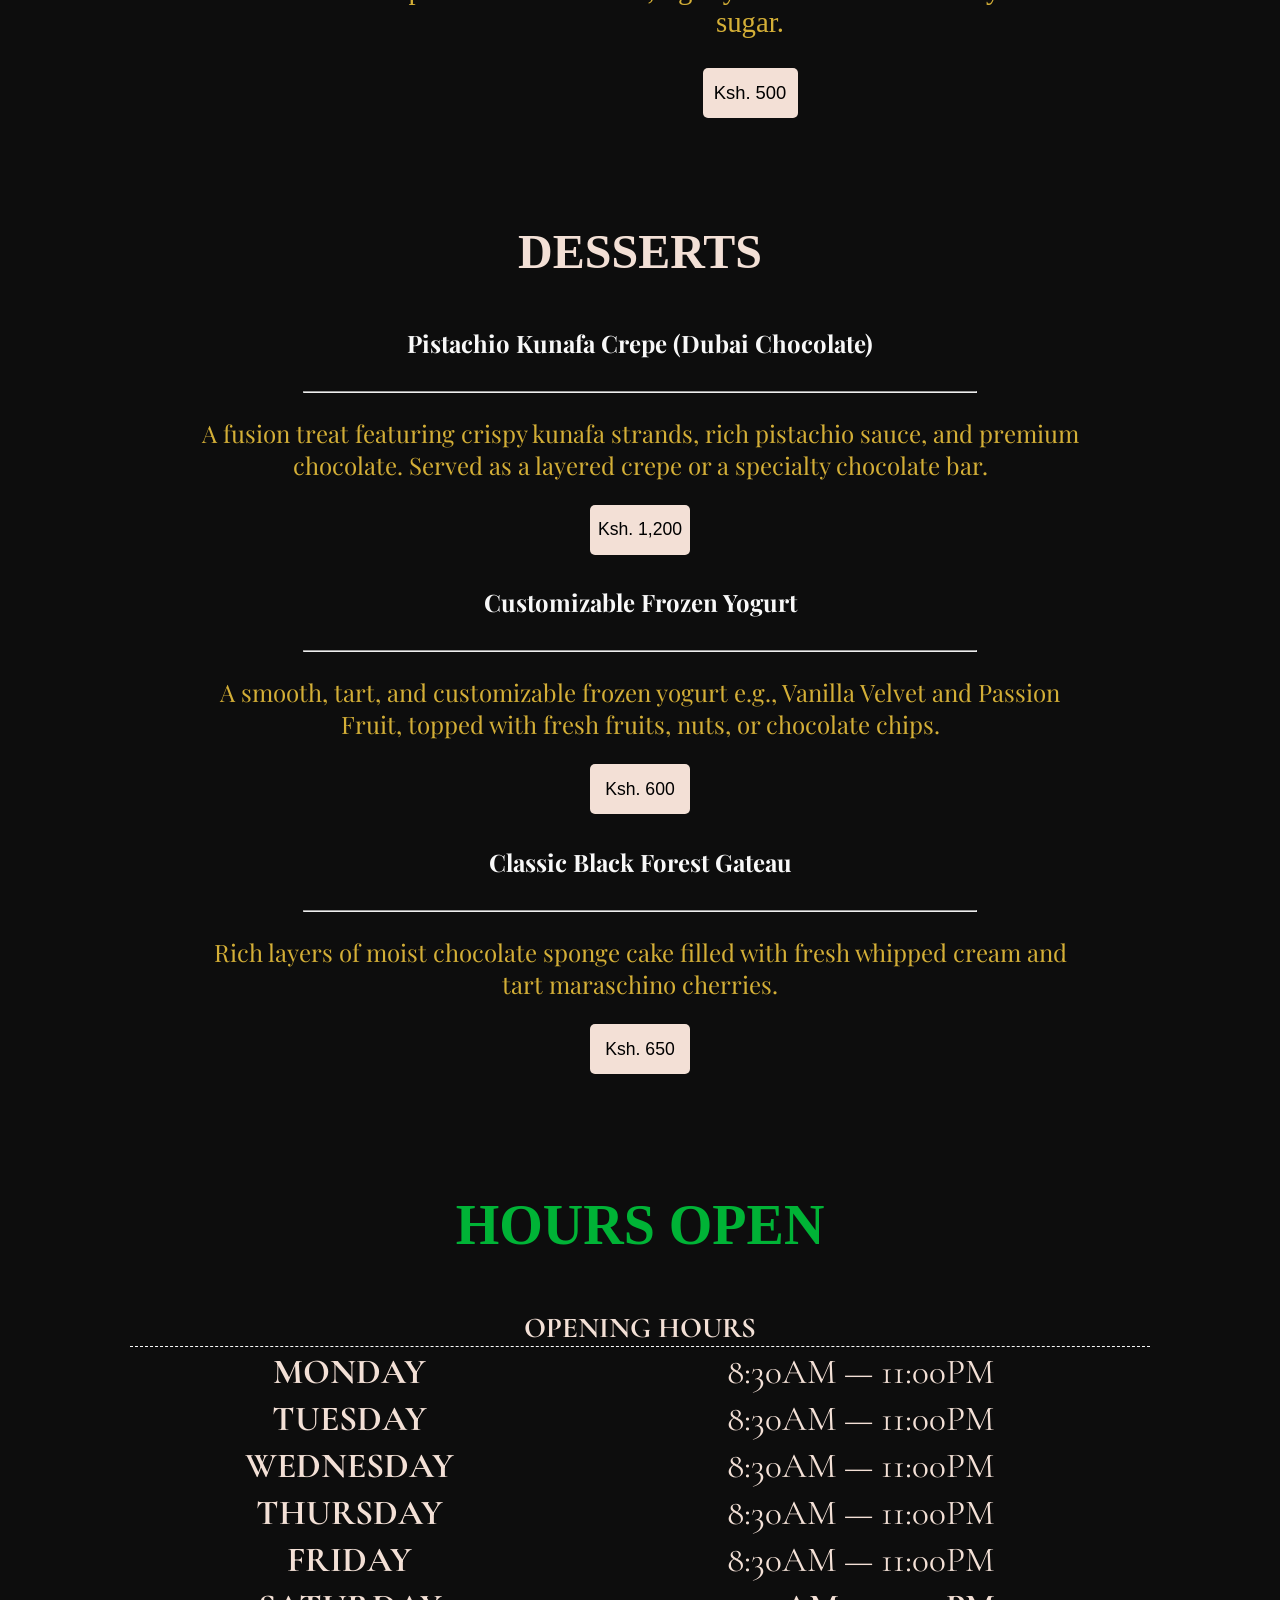
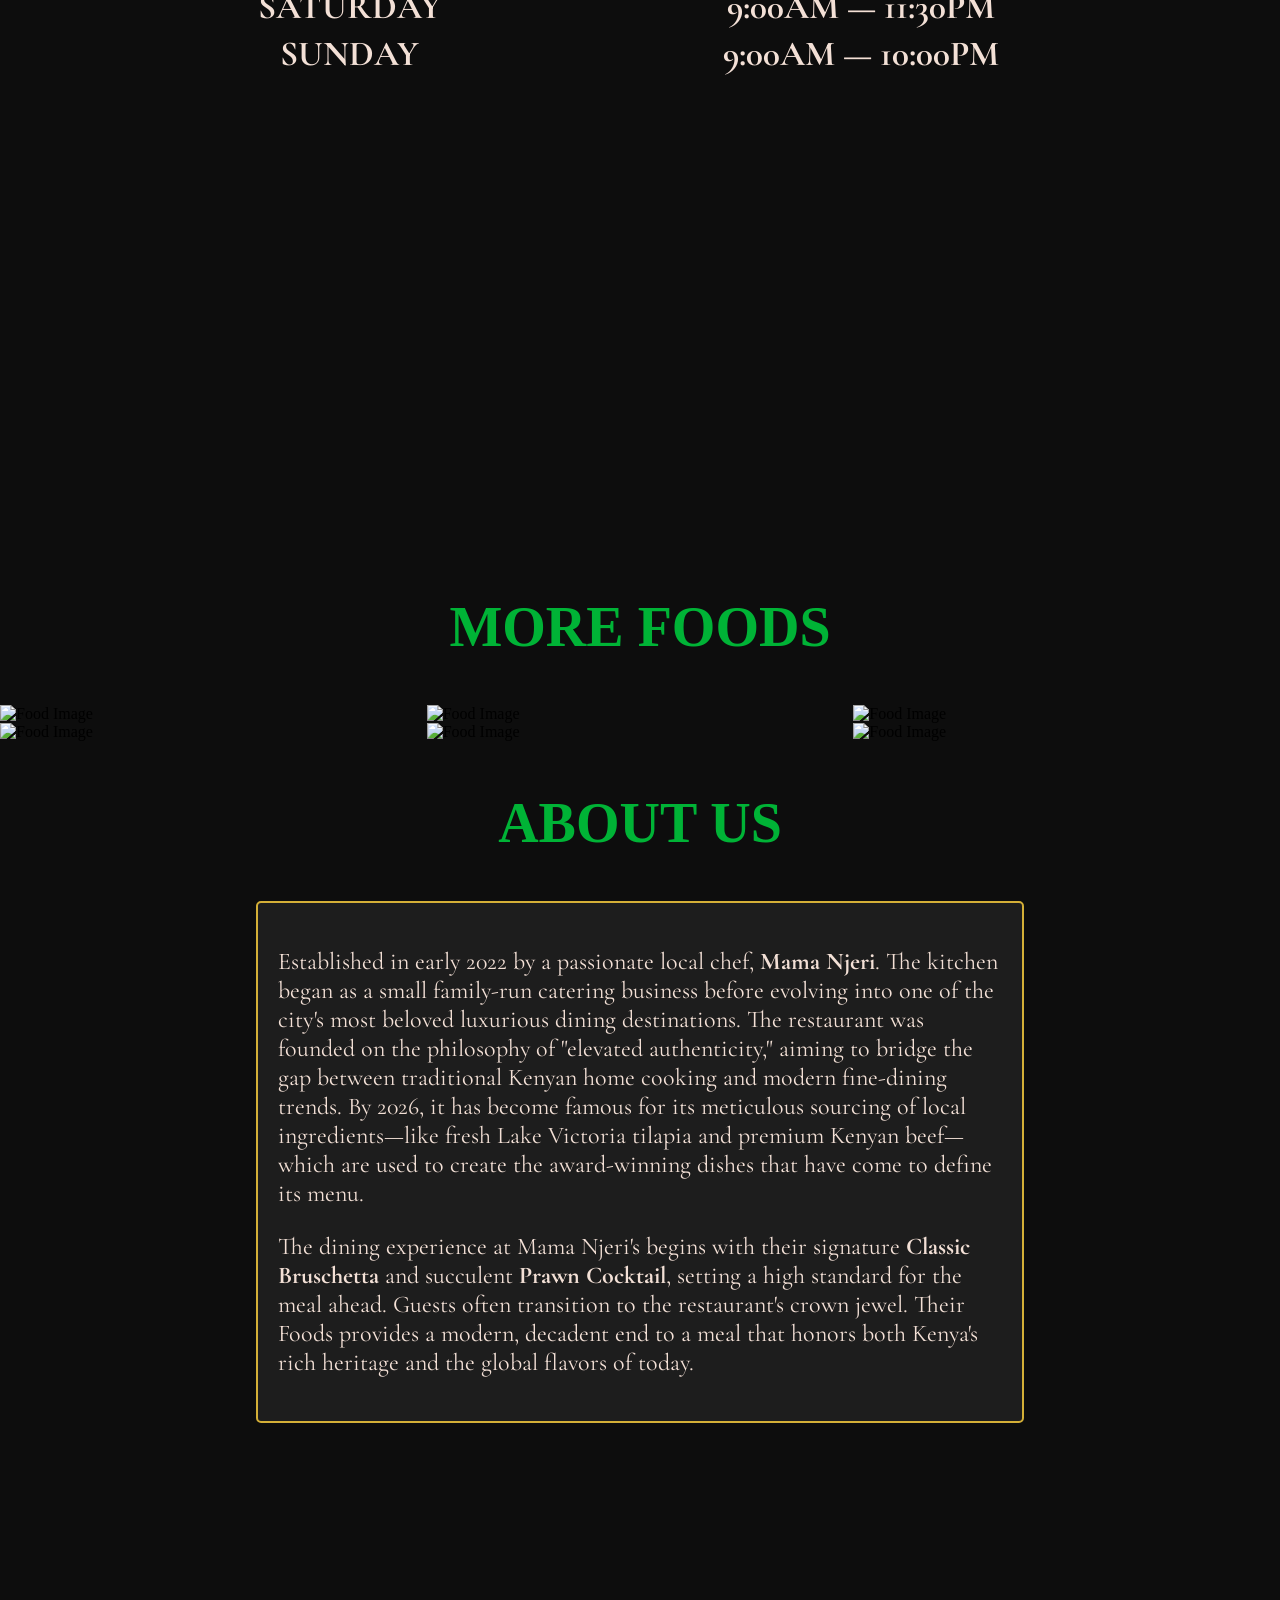
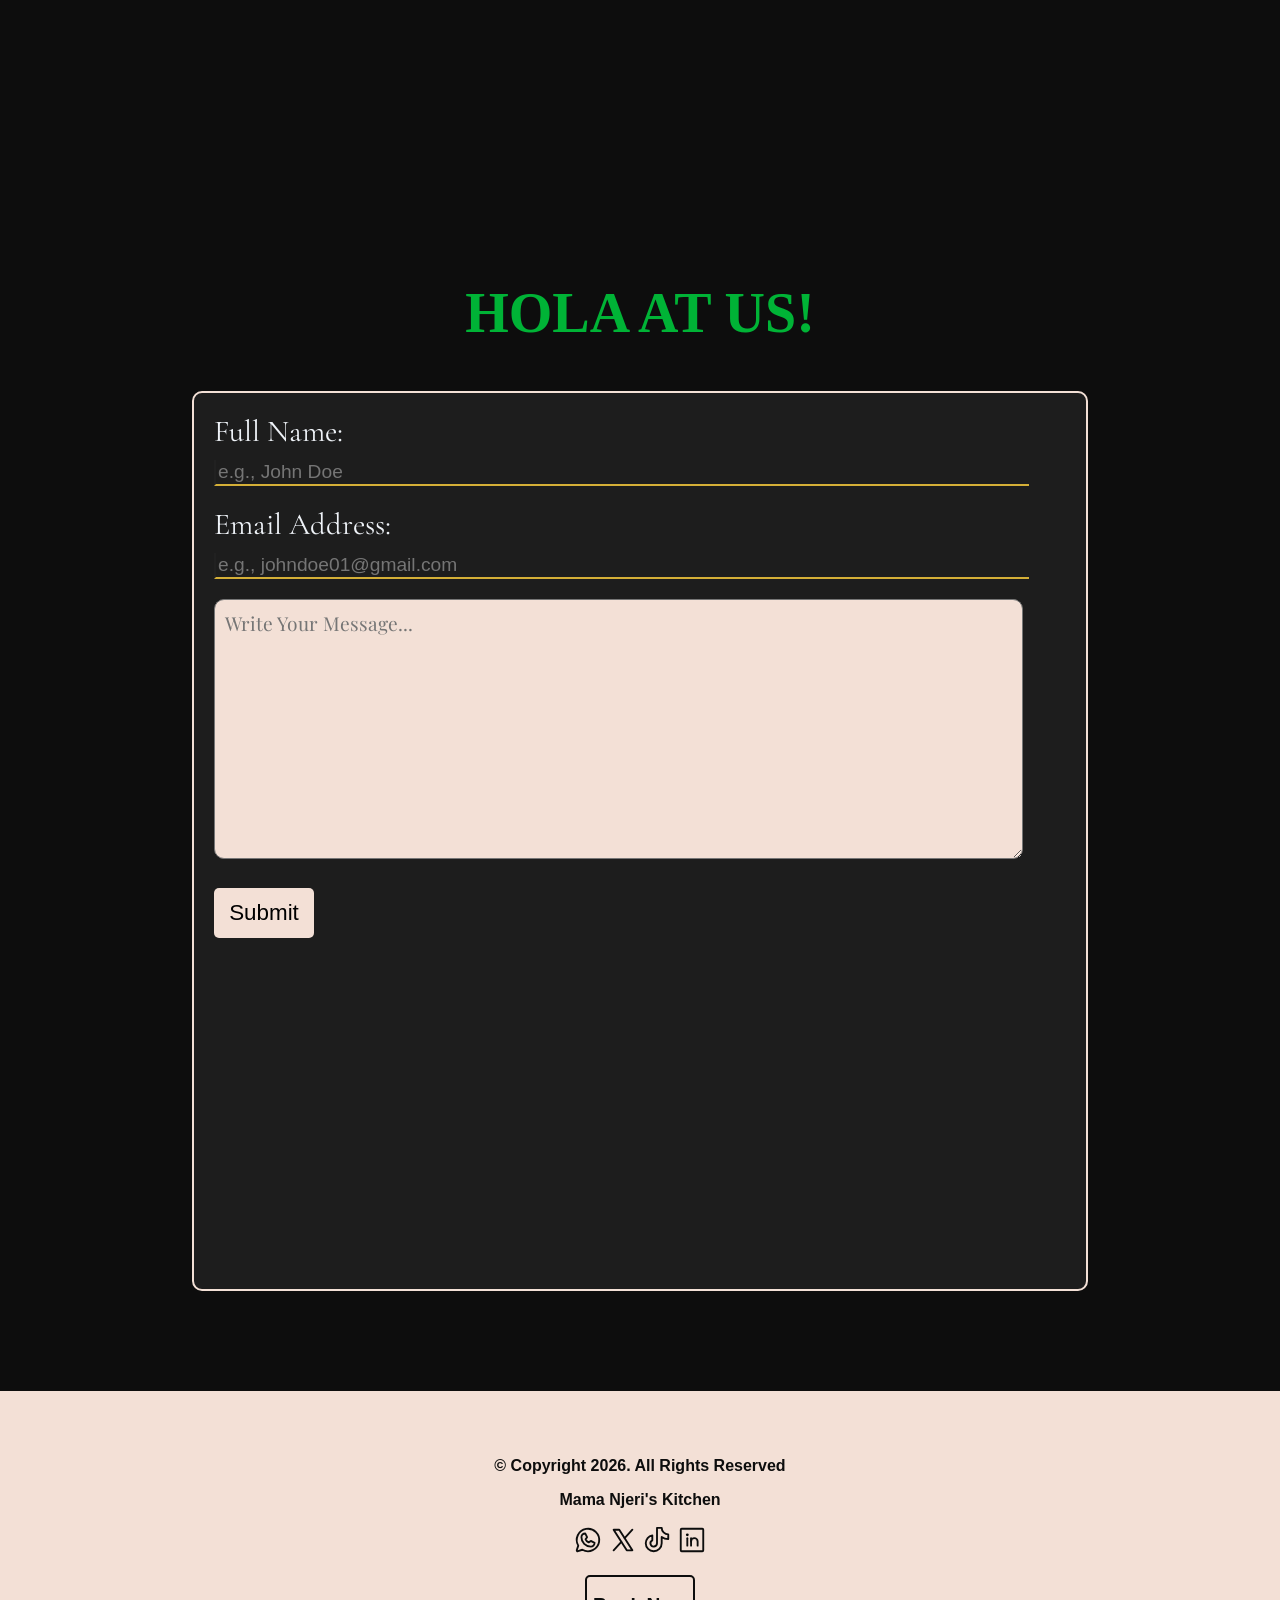
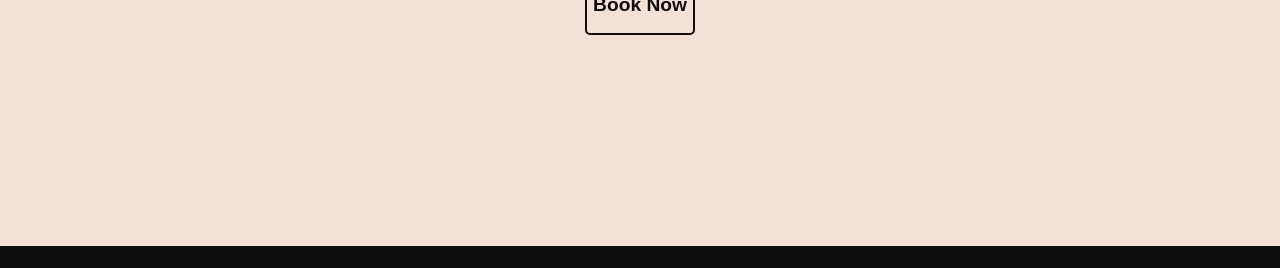
==== commit ba1e6e1d: "updated file" ====
--- a/index.html
+++ b/index.html
@@ -121,31 +121,31 @@
             <tbody>
                 <tr>
                     <th>MONDAY</th>
-                    <td>8:30AM — 6:00PM</td>
+                    <td>8:30AM — 11:00PM</td>
                 </tr>
                 <tr>
                     <th>TUESDAY</th>
-                    <td>8:30AM — 6:00PM</td>
+                    <td>8:30AM — 11:00PM</td>
                 </tr>
                 <tr>
                     <th>WEDNESDAY</th>
-                    <td>8:30AM — 6:00PM</td>
+                    <td>8:30AM — 11:00PM</td>
                 </tr>
                 <tr>
                     <th>THURSDAY</th>
-                    <td>8:30AM — 6:00PM</td>
+                    <td>8:30AM — 11:00PM</td>
                 </tr>
                 <tr>
                     <th>FRIDAY</th>
-                    <td>8:30AM — 6:00PM</td>
+                    <td>8:30AM — 11:00PM</td>
                 </tr>
                 <tr>
                     <th>SATURDAY</th>
-                    <td><b>NOT OPEN</b></td>
+                    <td><b>9:00AM — 11:30PM</b></td>
                 </tr>
                 <tr>
                     <th>SUNDAY</th>
-                    <td><b>NOT OPEN</b></td>
+                    <td><b>9:00AM — 10:00PM</b></td>
                 </tr>
             </tbody>
         </table>
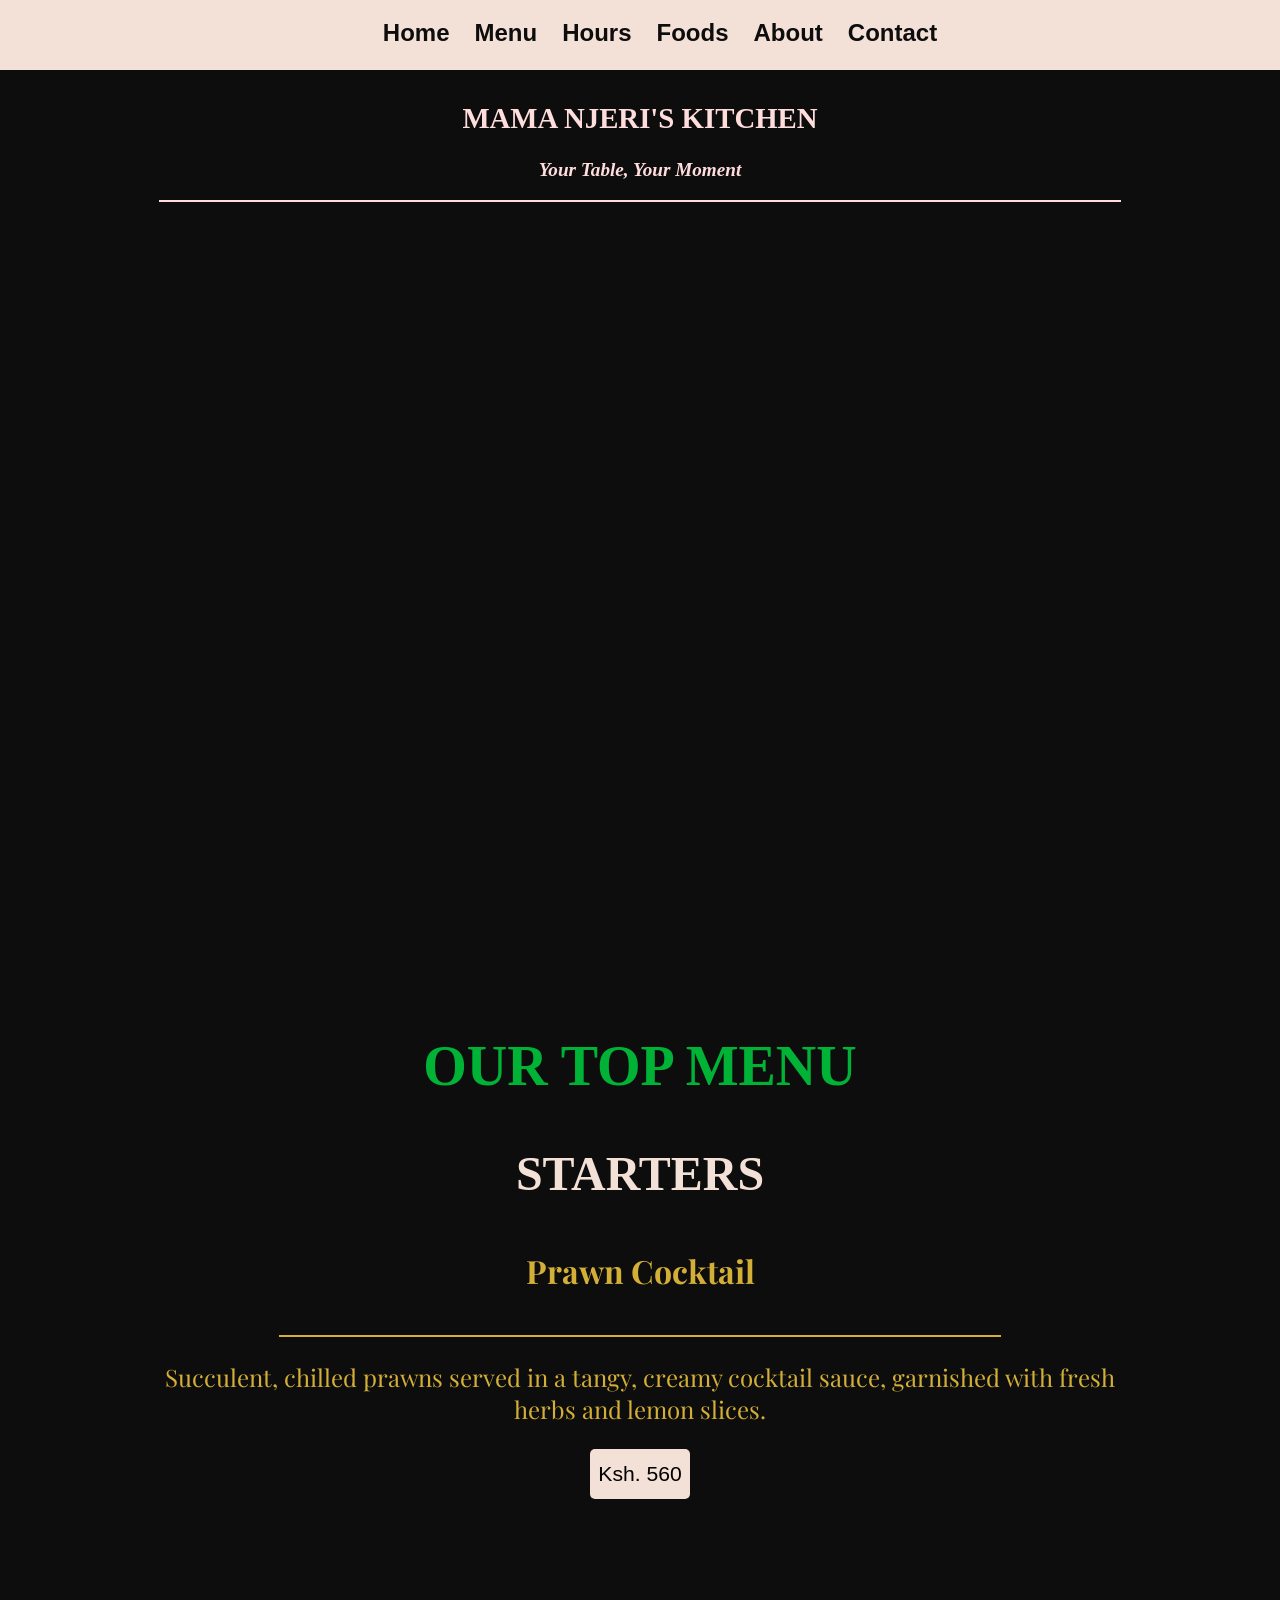
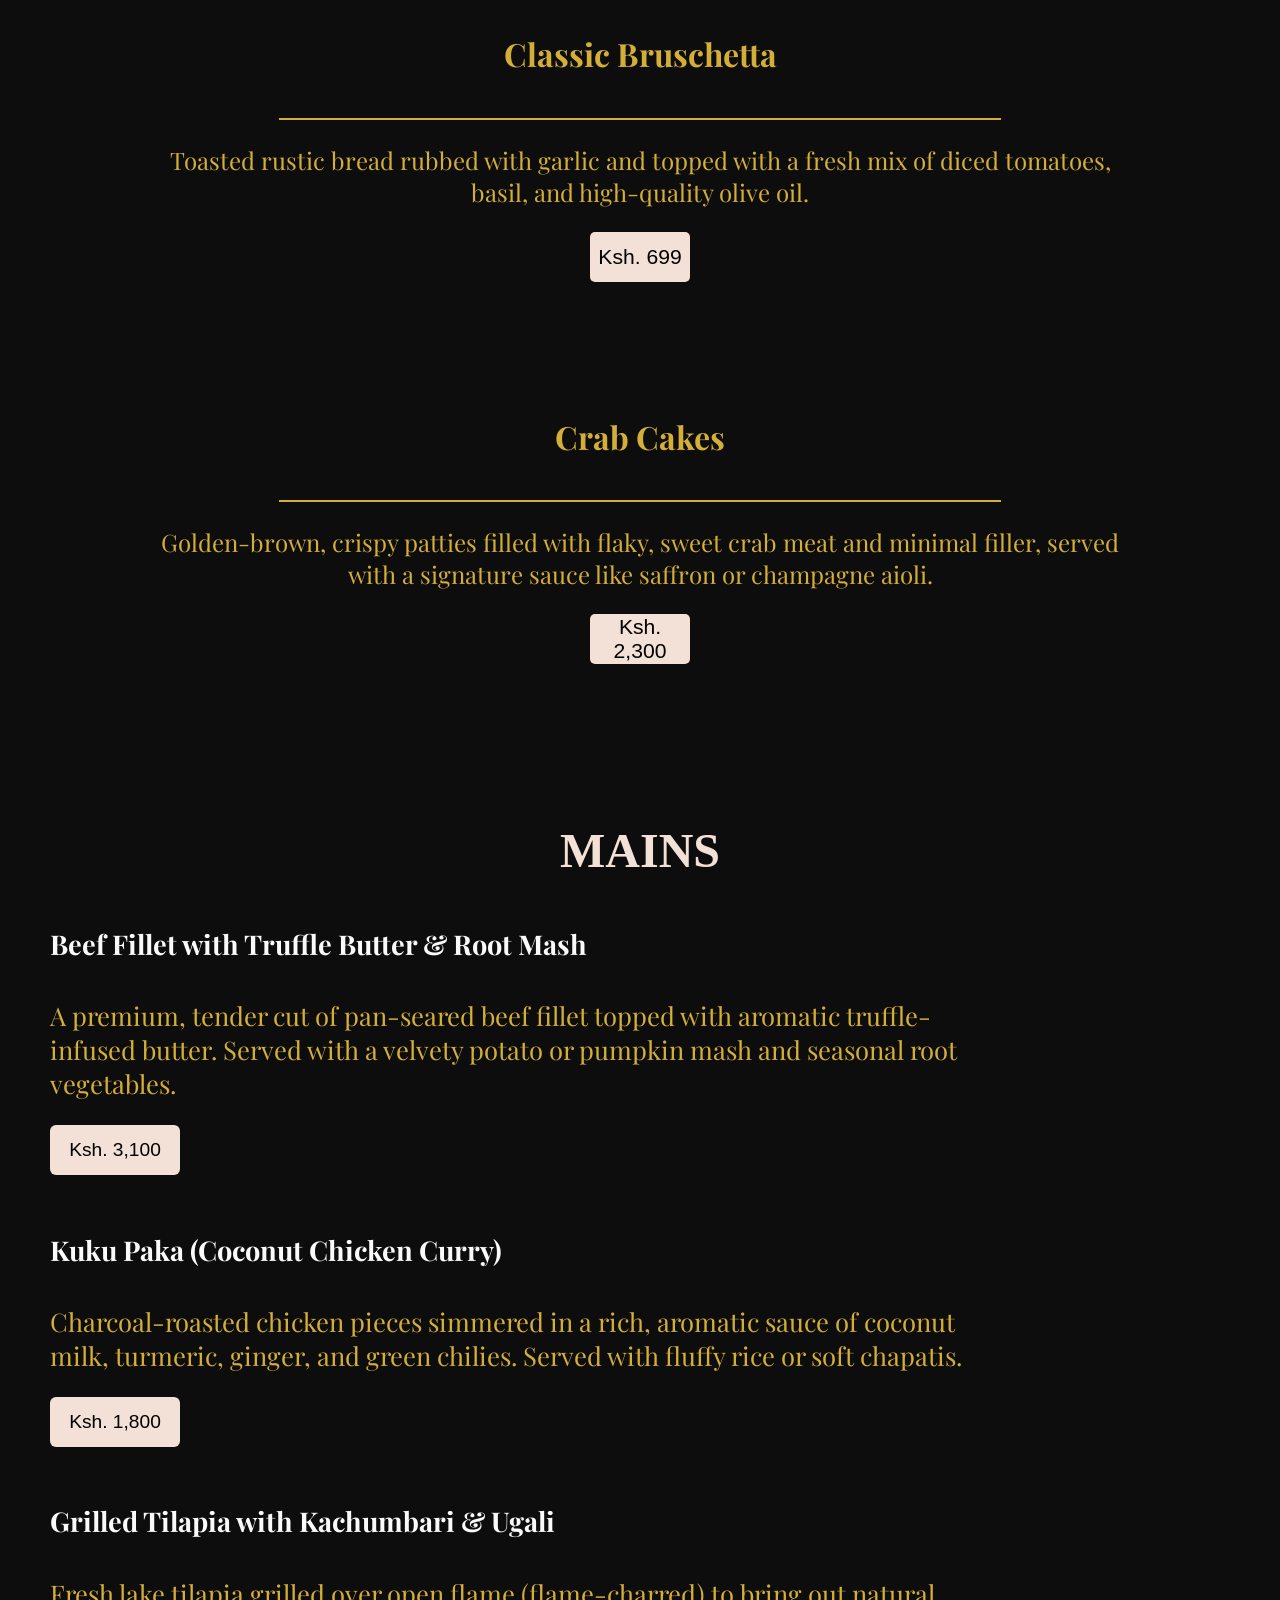
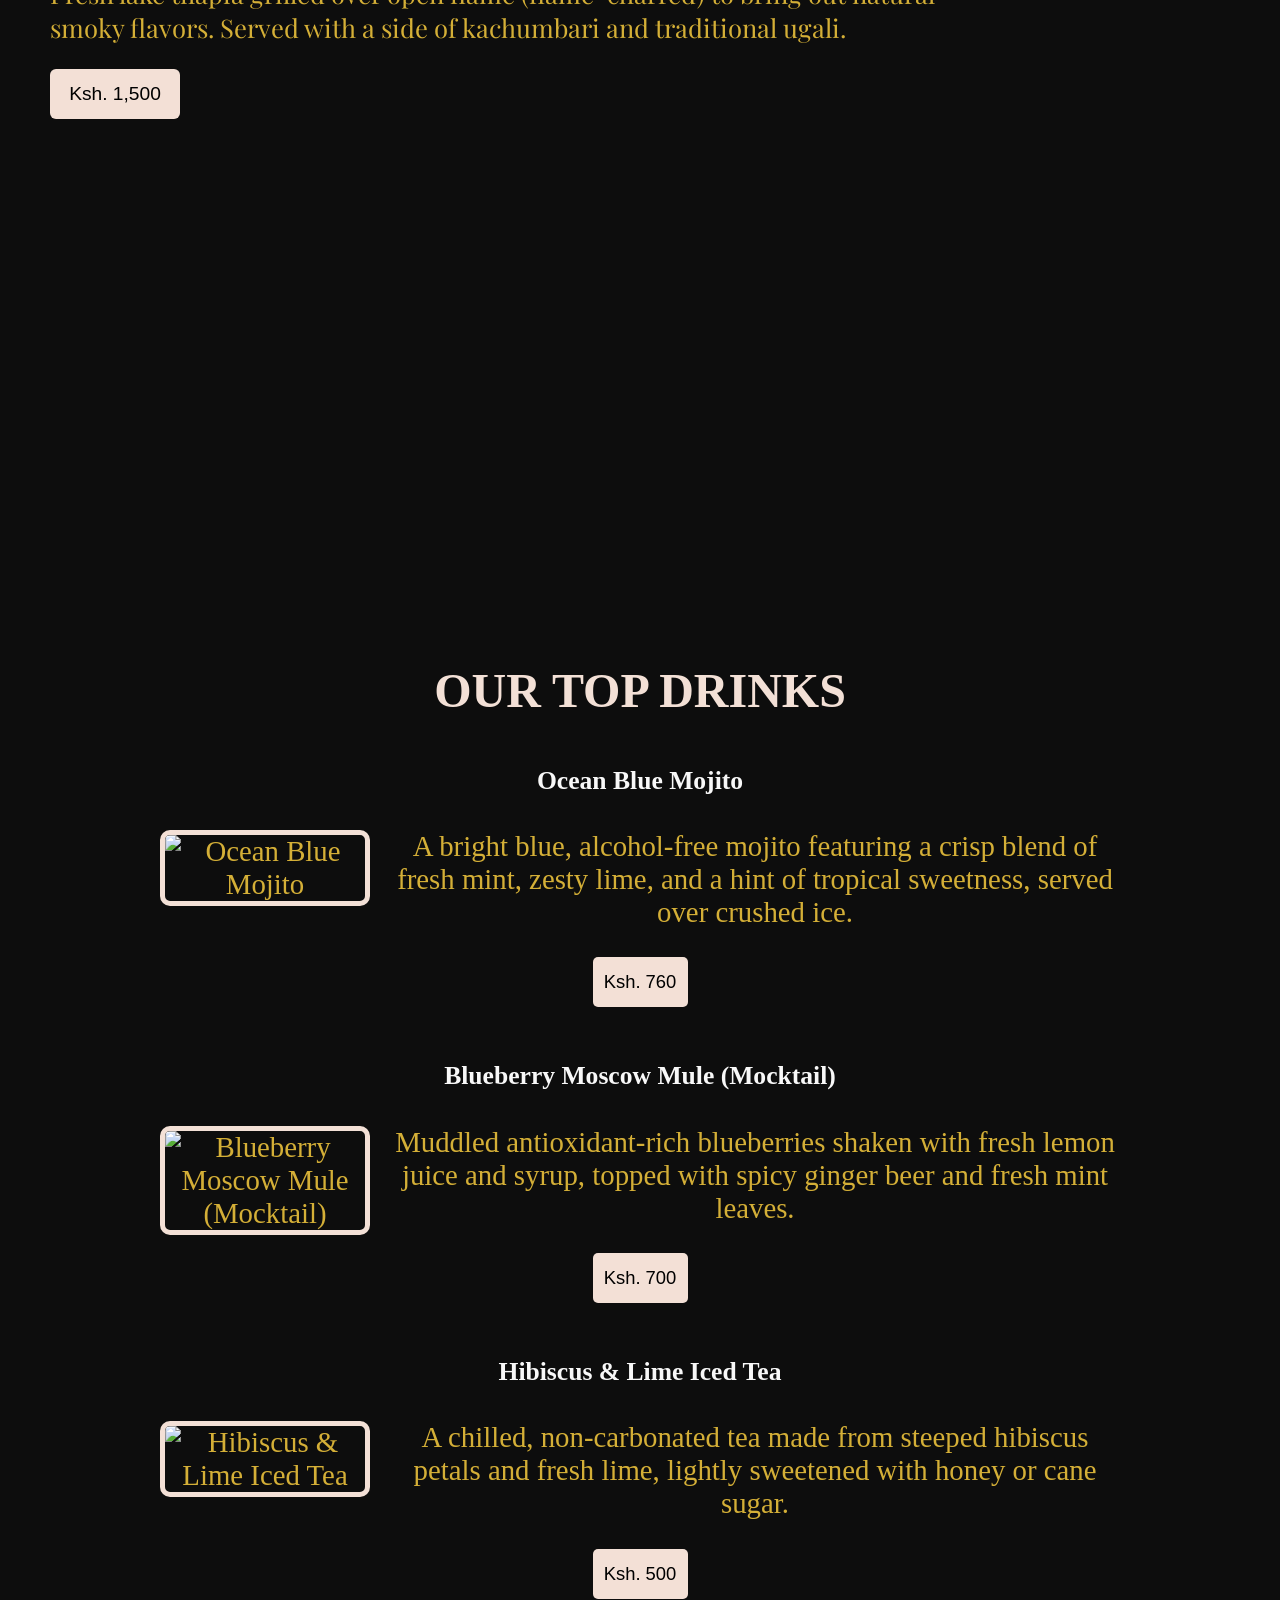
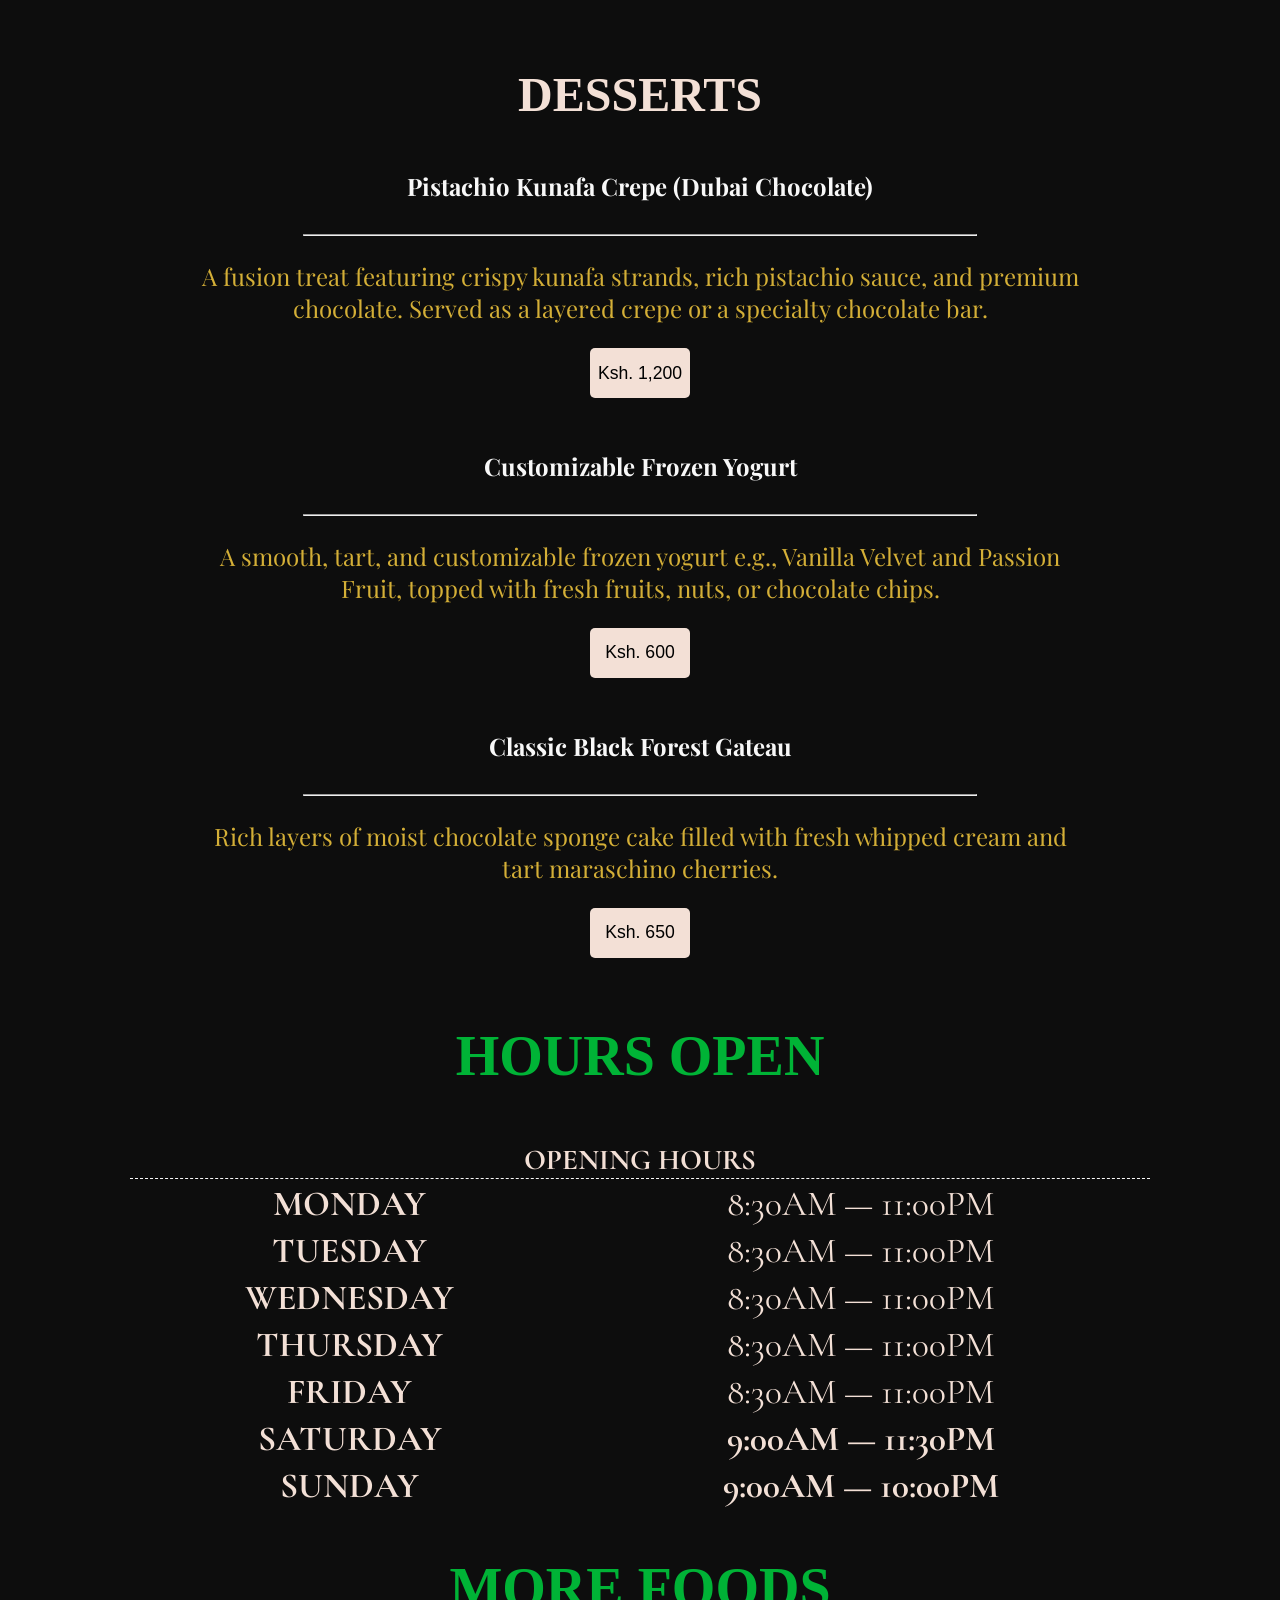
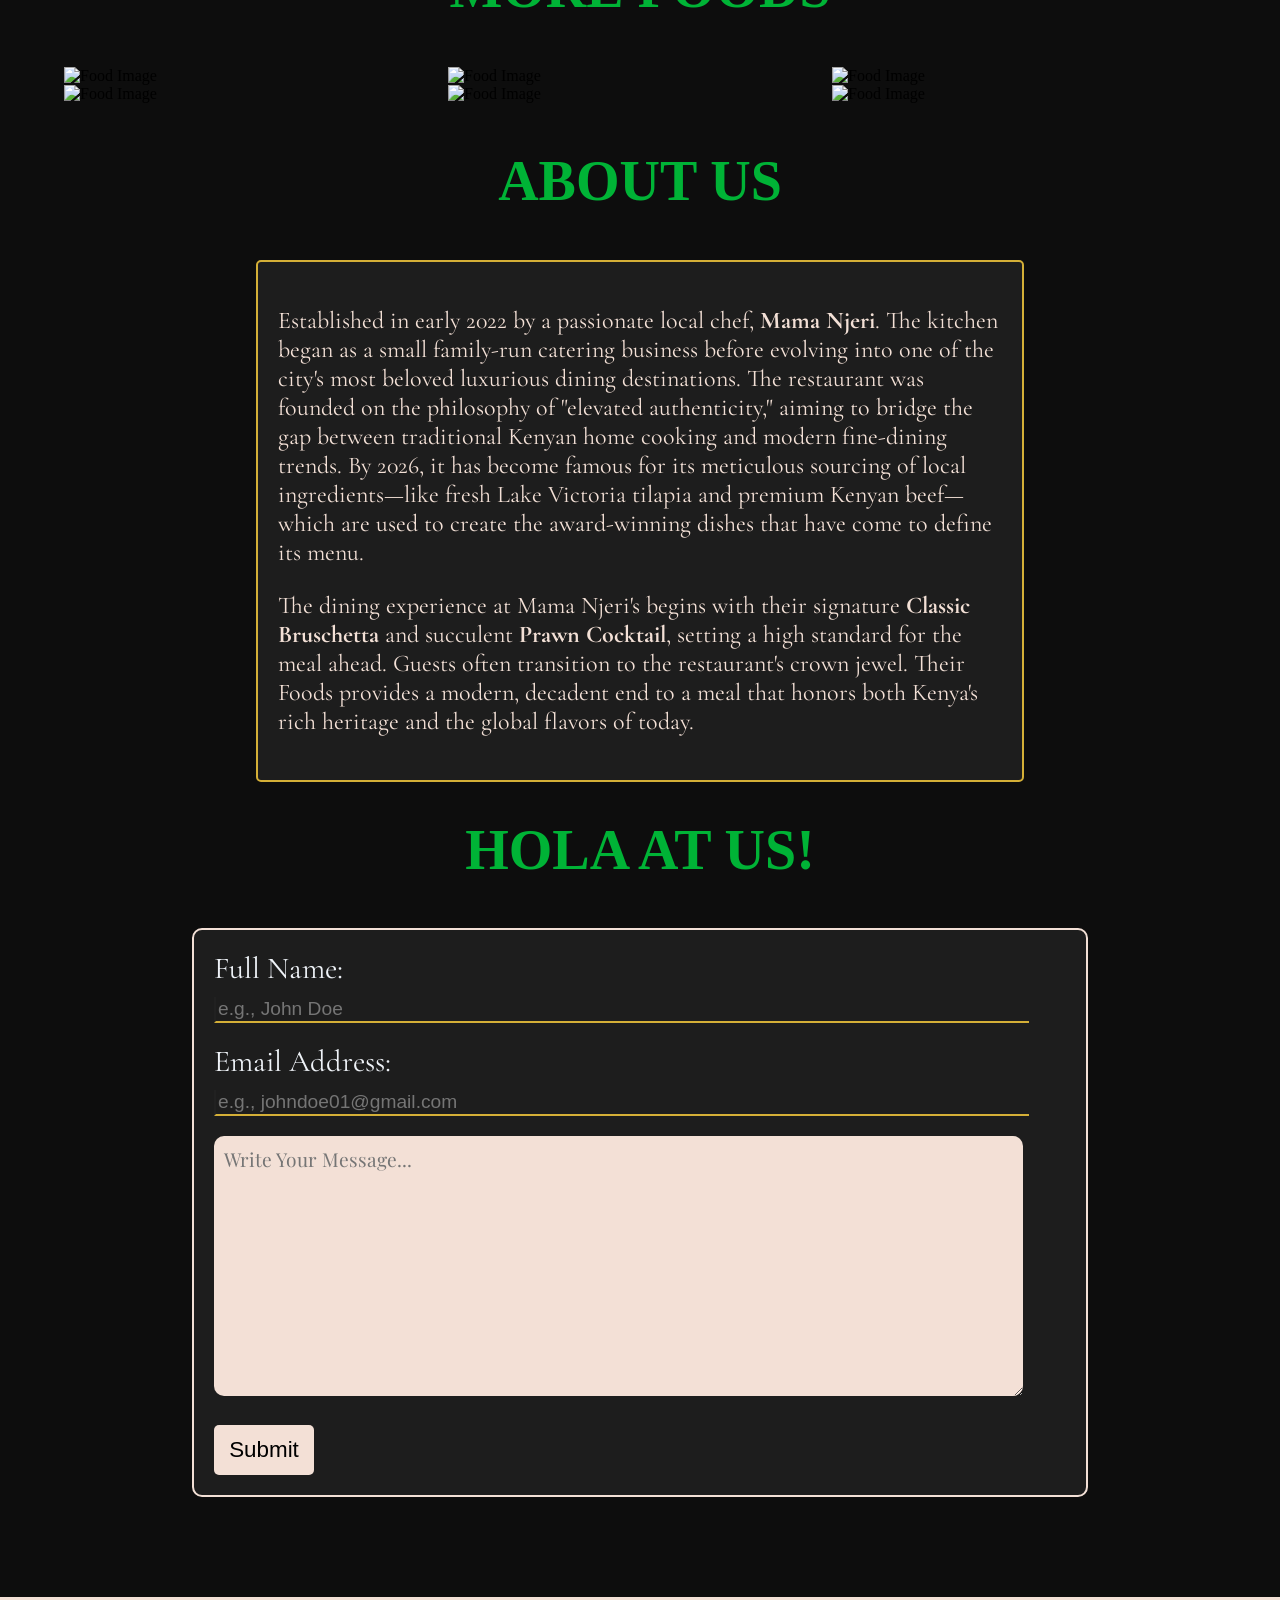
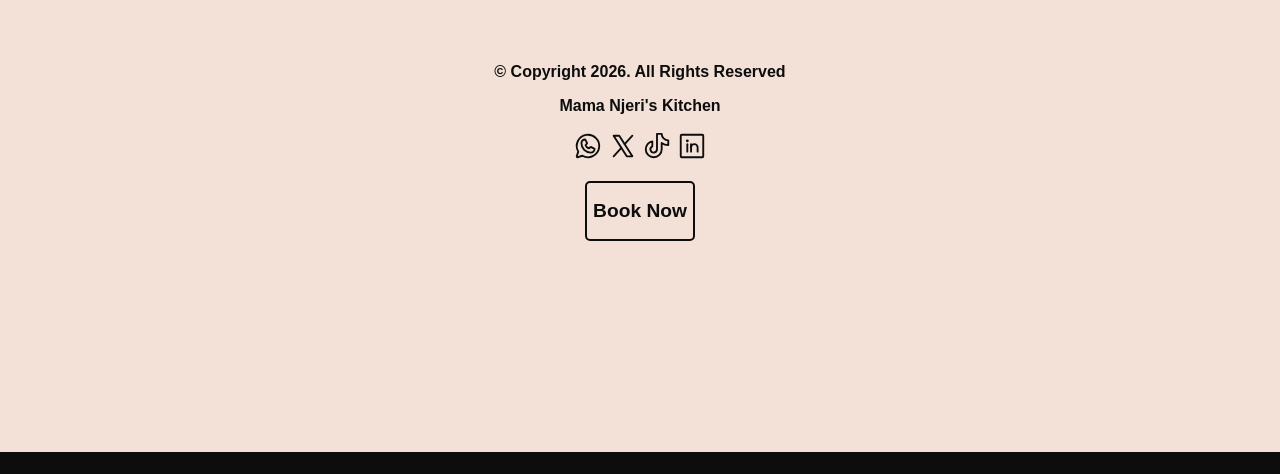
==== commit 74447980: "updated various properties" ====
--- a/index.html
+++ b/index.html
@@ -193,7 +193,7 @@
                 <label for="email">Email Address:</label>
                 <input type="text" id="email" placeholder="e.g., johndoe01@gmail.com" required>
                 </div>
-                <textarea cols="39" rows="8" placeholder="Write Your Message..." required></textarea>
+                <textarea placeholder="Write Your Message..." required></textarea>
                 <button type="submit">Submit</button>
             </form>
         </div>
--- a/styles.css
+++ b/styles.css
@@ -19,14 +19,16 @@
 #navbar ul {
     list-style-type: none;
     display: flex;
-    justify-content: flex-start;
-    gap: 5px;
+    flex-direction: row;
+    gap: 10px;
     font-family:'Franklin Gothic Medium', 'Arial Narrow', Arial, sans-serif;
 }
 
 #navbar a {
     text-decoration-color: transparent;
     color: #0d0d0d;
+    font-weight: bold;
+    font-size: 16px;
 }
 
 #navbar a:hover {
@@ -50,7 +52,7 @@
         gap: 25px;
     }
 
-    li a {
+    #navbar a {
         font-size: 1.5rem;
     }
 }
@@ -62,9 +64,10 @@
     border: 2px solid #0d0d0d;
     border-radius: 5px;
     color: #0d0d0d;
-}
-
-#foot button:active {
+    cursor: pointer;
+}
+
+#foot button:hover {
     background-color: #0d0d0d;
     color: #f3e0d6;
 }
@@ -92,7 +95,7 @@
     width: 100%;
     height: 100vh;
     background-size: cover;
-    background-position: right;
+    background-position: center;
     margin-top: -22px;
     text-align: center;
     padding-top: 100px;
@@ -130,11 +133,11 @@
 
 .start {
     width: 100%;
-    height: 300px;
     color: #d4af37;
     font-size: 1.2rem;
     font-family: 'Playfair Display';
     box-sizing: border-box;
+    padding-bottom: 20px;
 }
 
 .start hr {
@@ -192,14 +195,10 @@
     }
 }
 
-.mains {
-    height: 180vh;
-}
-
 .main {
     font-family: 'Playfair Display';
     text-align: center;
-    padding-left: 30px;
+    padding-bottom: 20px;
 }
 
 
@@ -268,11 +267,8 @@
 
 
 #timetable {
-    margin-top: -48px;
     background-color: #0d0d0d;
     color: #f3e0d6;
-    height: 100vh;
-    padding-top: 100px;
 }
 
 table {
@@ -313,13 +309,10 @@
     }
 }
 
-.drinks {
-    margin-top: 90px;
-}
-
 .drink {
     color: #d4af37;
-    height: 300px;
+    padding-bottom: 20px;
+    box-sizing: border-box;
 }
 
 .drink h4 {
@@ -349,14 +342,13 @@
     float: left;
     margin-right: 20px;
     width: 160px;
-    height: 160px;
-
+    border-radius: 10px;
+    border: 5px solid #f3e0d6;
 }
 
 @media (min-width: 768px) {
     .drink img {
         width: 200px;
-        height: 200px;
     }
 
     .drink {
@@ -396,14 +388,10 @@
     }
 }
 
-.desserts {
-
-}
-
 .dessert {
     color: #d4af37;
     font-family: 'Playfair Display';
-    margin-bottom: 20px;
+    padding-bottom: 20px;
 }
 
 .dessert hr {
@@ -451,29 +439,30 @@
 
 #gallery {
     background-color: #0d0d0d;
-    margin-top: -48px;
-    padding-top: 150px;
 }
 
 .photos {
     display: grid;
     grid-template-columns: 1fr 1fr;
+    width: 90%;
+    margin-left: auto;
+    margin-right: auto;
 }
 
 .photo img {
     width: 150px;
-    height: 150px;
 }
 
 @media (min-width: 768px) {
     .photos {
         display: grid;
         grid-template-columns: 1fr 1fr 1fr;
+        margin-left: auto;
+        margin-right: auto;
     }
 
     .photo img {
         width: 250px;
-        height: 250px;
     }
 }
 
@@ -481,11 +470,12 @@
     .photos {
         display: grid;
         grid-template-columns: 1fr 1fr 1fr;
+        margin-left: auto;
+        margin-right: auto;
     }
 
     .photo img {
         width: 335px;
-        height: 335px;
     }
 }
 
@@ -498,20 +488,18 @@
 
     .photo img {
         width: 633px;
-        height: 633px;
     }
 }
 
 #about {
     background-color: #0d0d0d;
-    margin-top: -47px;
-    padding-top: 50px;
-    height: 130vh;
 }
 
 .about {
     font-family: 'Cormorant Garamond';
-    width: 100%;
+    width: 95%;
+    margin-left: auto;
+    margin-right: auto;
     border: 2px solid #d4af37;
     color: #f3e0d6;
     border-radius: 5px;
@@ -538,20 +526,16 @@
         padding: 20px;
         font-size: 1.5rem;
     }
-
-    #about {
-        height: 120vh;
-    }
 }
 
 #contact {
     background-color: #0d0d0d;
-    padding-top: 20px;
 }
 
 .hola {
-    width: 100%;
-    height: 80vh;
+    width: 95%;
+    margin-left: auto;
+    margin-right: auto;
     border: 2px solid #f3e0d6;
     background-color: rgba(47, 47, 47, 0.5);
     padding: 10px;
@@ -578,6 +562,12 @@
     font-family: 'Playfair Display';
     outline: none;
     background-color: #f3e0d6;
+    width: 95%;
+    height: 200px;
+    border: none;
+    border-radius: 5px;
+    padding: 10px;
+    box-sizing: border-box;
 }
 
 form button {
@@ -599,7 +589,6 @@
         margin-left: auto;
         margin-right: auto;
         font-size: 1.4rem;
-        height: 85vh;
     }
 
     textarea {
@@ -622,7 +611,6 @@
         margin-right: auto;
         font-size: 1.9rem;
         padding: 20px;
-        height: 100vh;
     }
 
     textarea {
